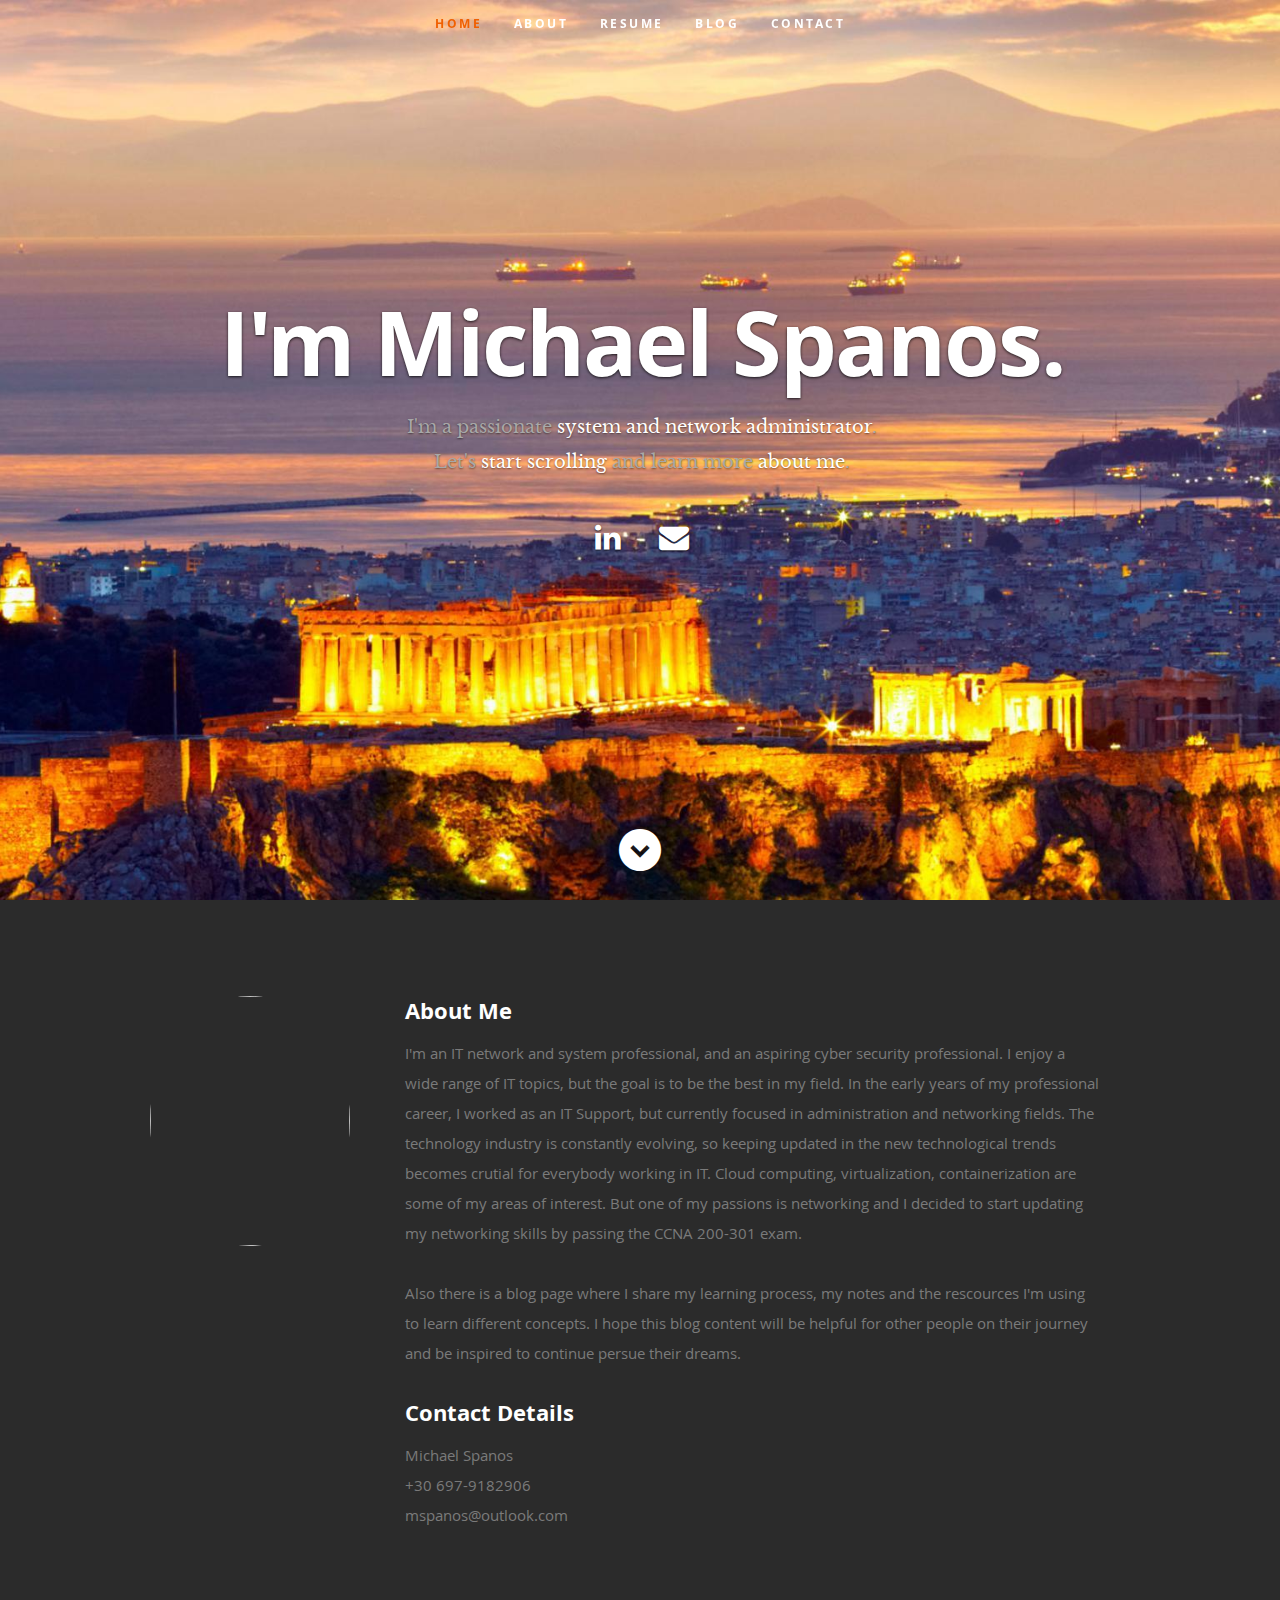
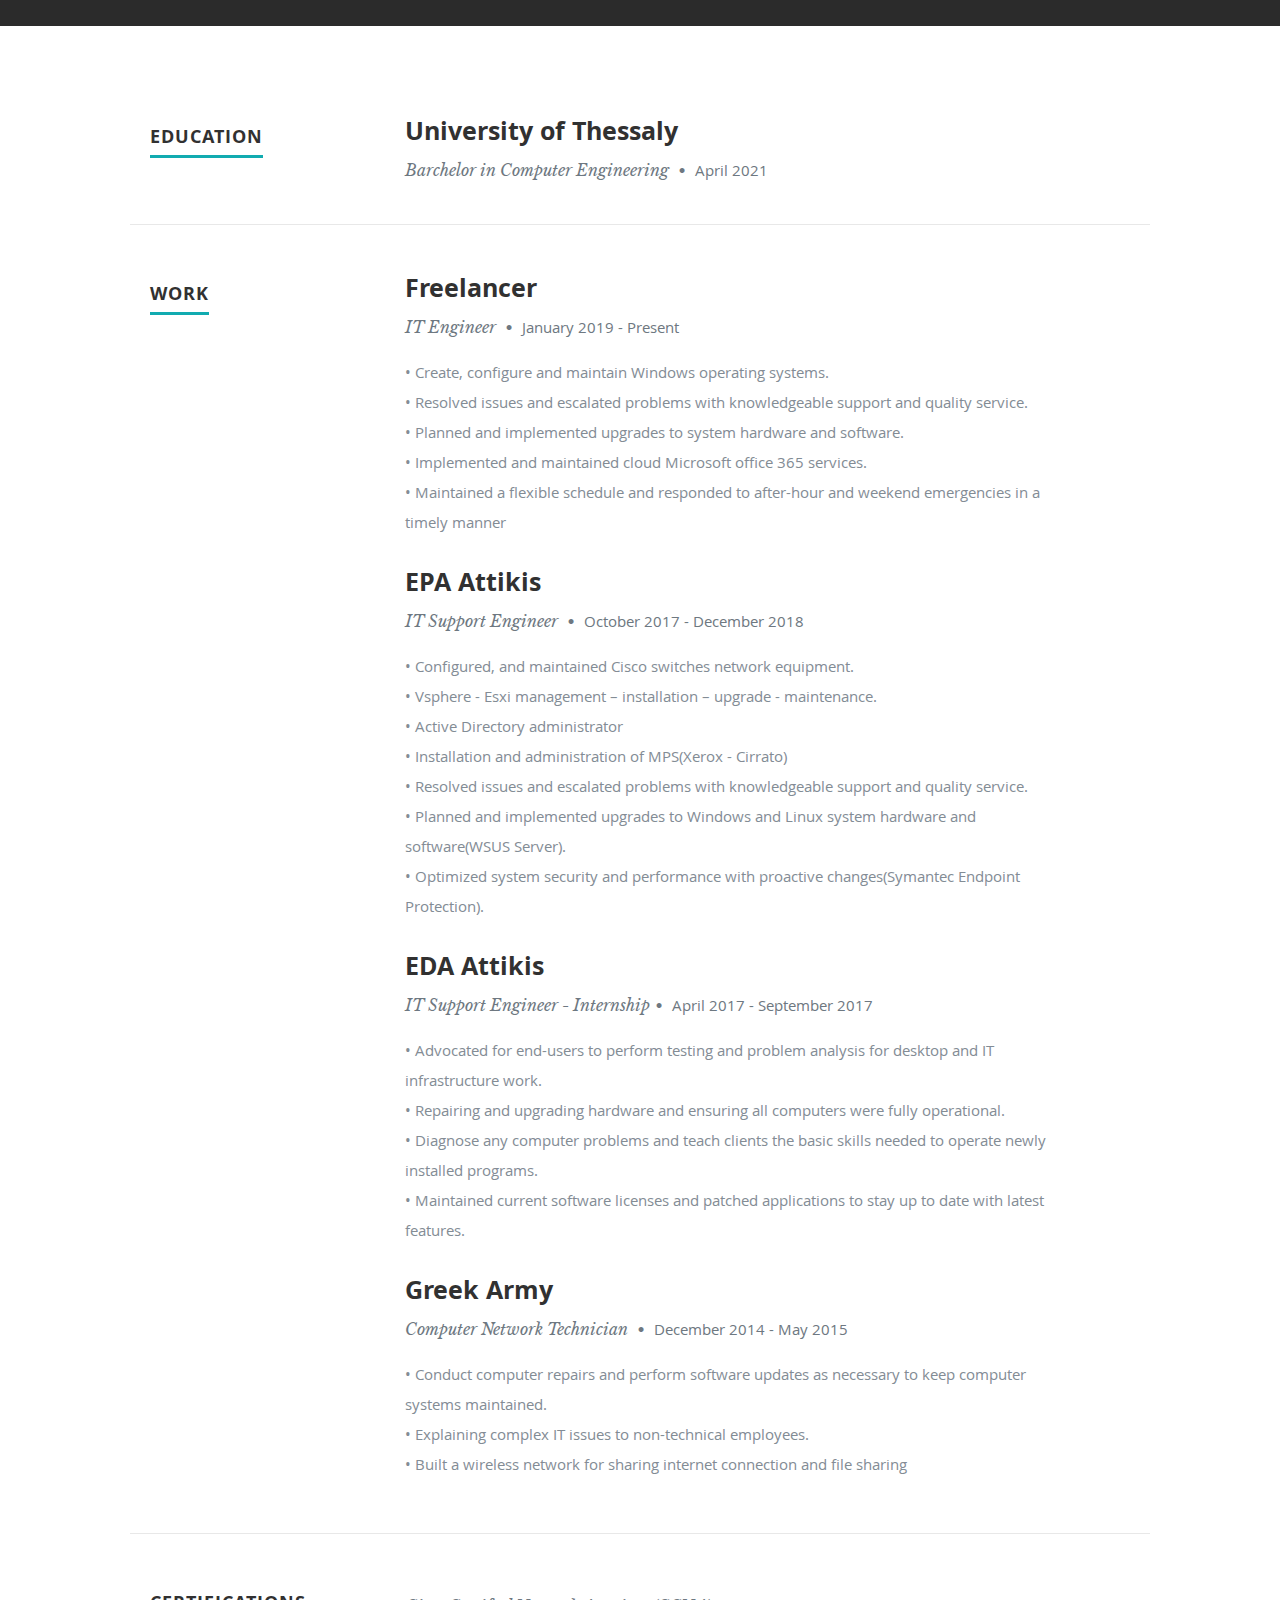
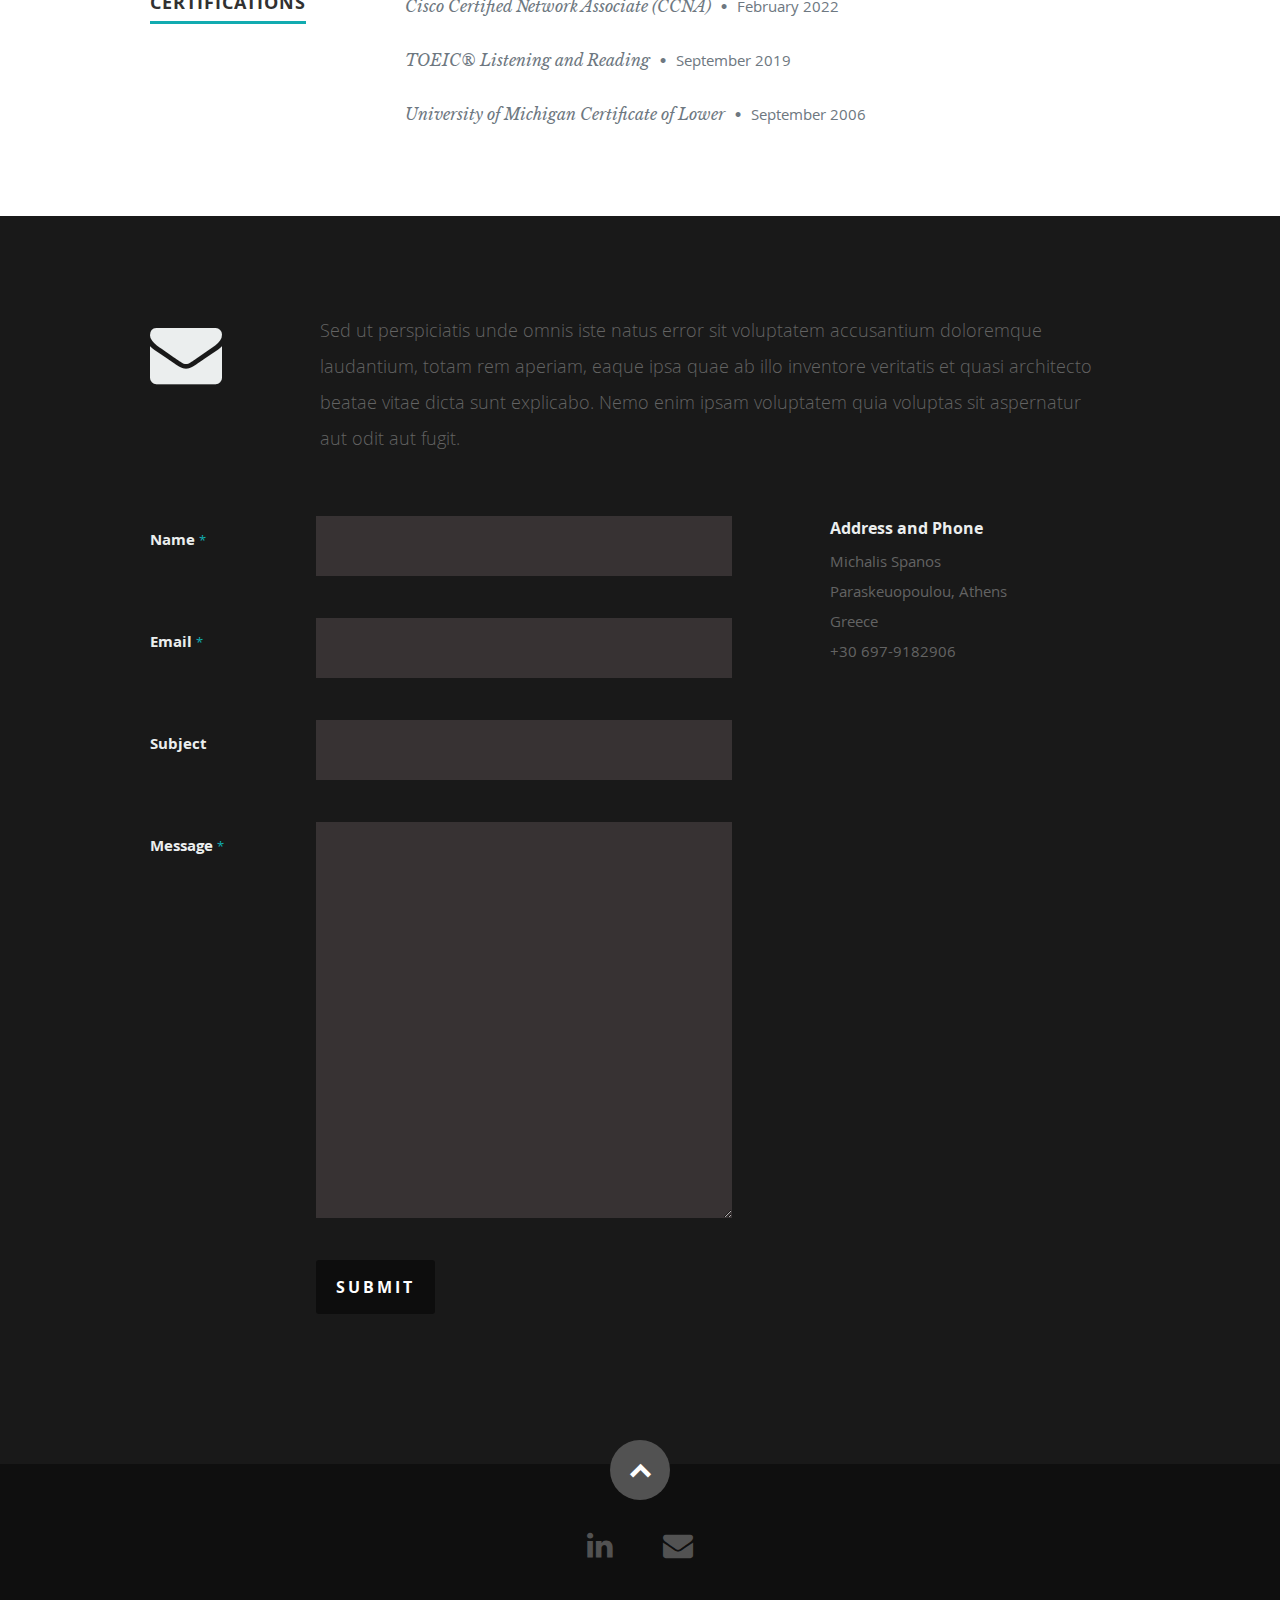
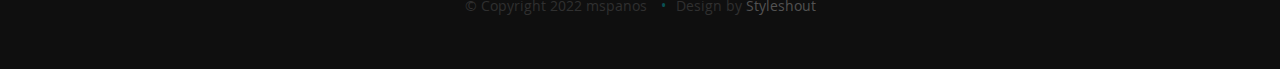
==== index.html @ b5e04744 "init files upload" ====
<!DOCTYPE html>
<!--[if lt IE 8 ]><html class="no-js ie ie7" lang="en"> <![endif]-->
<!--[if IE 8 ]><html class="no-js ie ie8" lang="en"> <![endif]-->
<!--[if (gte IE 8)|!(IE)]><!--><html class="no-js" lang="en"> <!--<![endif]-->
<head>

   <!--- Basic Page Needs
   ================================================== -->
   <meta charset="utf-8">
	<title>Michael Spanos - Home</title>
	<meta name="description" content="">
	<meta name="author" content="">

   <!-- Mobile Specific Metas
   ================================================== -->
	<meta name="viewport" content="width=device-width, initial-scale=1, maximum-scale=1">

	<!-- CSS
    ================================================== -->
   <link rel="stylesheet" href="css/default.css">
	<link rel="stylesheet" href="css/layout.css">
   <link rel="stylesheet" href="css/media-queries.css">
   <link rel="stylesheet" href="css/magnific-popup.css">

   <!-- Script
   ================================================== -->
	<script src="js/modernizr.js"></script>

   <!-- Favicons
	================================================== -->
	<link rel="shortcut icon" href="favicon.png" >

</head>

<body>

   <!-- Header
   ================================================== -->
   <header id="home">

      <nav id="nav-wrap">

         <a class="mobile-btn" href="#nav-wrap" title="Show navigation">Show navigation</a>
	      <a class="mobile-btn" href="#" title="Hide navigation">Hide navigation</a>

         <ul id="nav" class="nav">
            <li class="current"><a class="smoothscroll" href="#home">Home</a></li>
            <li><a class="smoothscroll" href="#about">About</a></li>
	         <li><a class="smoothscroll" href="#resume">Resume</a></li>
            <li><a  href="blog.html">Blog</a></li>
            <li><a href="#contact">Contact</a></li>
         </ul> <!-- end #nav -->

      </nav> <!-- end #nav-wrap -->

      <div class="row banner">
         <div class="banner-text">
            <h1 class="responsive-headline">I'm Michael Spanos.</h1>
            <h3>I'm a passionate <span>system and</span> <span>network</span> <span> administrator</span>.</h3> <h3>Let's <a class="smoothscroll" href="#about">start scrolling</a>
            and learn more <a class="smoothscroll" href="#about">about me</a>.</h3>
            <hr />
            <ul class="social">
               <li><a href="https://www.linkedin.com/in/michalis-spanos/"><i class="fa fa-linkedin"></i></a></li>
               <li><a href="mailto:mspanos@outlook.com"><i class="fa fa-envelope"></i></a></li>
            </ul>
         </div>
      </div>

      <p class="scrolldown">
         <a class="smoothscroll" href="#about"><i class="icon-down-circle"></i></a>
      </p>

   </header> <!-- Header End -->


   <!-- About Section
   ================================================== -->
   <section id="about">

      <div class="row">

         <div class="three columns">

            <img class="profile-pic"  src="images/Linkedin.jpg" alt="" />

         </div>

         <div class="nine columns main-col">

            <h2>About Me</h2>

            <p>I'm an IT network and system professional, and an aspiring cyber security professional. I enjoy a wide range of IT topics, 
               but the goal is to be the best in my field. In the early years of my professional career, I worked as an IT Support, but currently
               focused in administration and networking fields.  The technology industry is constantly evolving, so keeping updated in the new technological
               trends becomes crutial for everybody working in IT. Cloud computing, virtualization, containerization are some of 
               my areas of interest. But one of my passions is networking and I decided to start updating my networking skills by passing the CCNA 200-301 exam.
            </p>
            <p>Also there is a blog page where I share my learning process, my notes and the rescources I'm using to learn different concepts.
               I hope this blog content will be helpful for other people on their journey and be inspired to continue persue their dreams.
            </p>

            <div class="row">

               <div class="columns contact-details">

                  <h2>Contact Details</h2>
                  <p class="address">
						   <span>Michael Spanos</span><br>
						   <span>+30 697-9182906</span><br>
                     <span>mspanos@outlook.com</span>
					   </p>

               </div>


            </div> <!-- end row -->

         </div> <!-- end .main-col -->

      </div>

   </section> <!-- About Section End-->


   <!-- Resume Section
   ================================================== -->
   <section id="resume">

      <!-- Education
      ----------------------------------------------- -->
      <div class="row education">

         <div class="three columns header-col">
            <h1><span>Education</span></h1>
         </div>

         <div class="nine columns main-col">

            <div class="row item">

               <div class="twelve columns">

                  <h3>University of Thessaly</h3>
                  <p class="info">Barchelor in Computer Engineering <span>&bull;</span> <em class="date">April 2021</em></p>


               </div>

            </div> <!-- item end -->

            

               </div>

            </div> <!-- item end -->

         </div> <!-- main-col end -->

      </div> <!-- End Education -->


      <!-- Work
      ----------------------------------------------- -->
      <div class="row work">

         <div class="three columns header-col">
            <h1><span>Work</span></h1>
         </div>

         <div class="nine columns main-col">

            <div class="row item">

               <div class="twelve columns">

                  <h3>Freelancer</h3>
                  <p class="info">IT Engineer <span>&bull;</span> <em class="date">January 2019 - Present</em></p>

                  <p style="margin:0;">• Create, configure and maintain Windows operating
                     systems.</p>
                  <p style="margin:0;">  • Resolved issues and escalated problems with
                     knowledgeable support and quality service.</p>
                  <p style="margin:0;"> • Planned and implemented upgrades to system
                     hardware and software.</p>
                  <p style="margin:0;"> • Implemented and maintained cloud Microsoft
                     office 365 services.</p>
                  <p> • Maintained a flexible schedule and responded to
                     after-hour and weekend emergencies in a timely
                     manner
                  </p>

               </div>

            </div> <!-- item end -->

            <div class="row item">

               <div class="twelve columns">

                  <h3>EPA Attikis</h3>
                  <p class="info">IT Support Engineer <span>&bull;</span> <em class="date">October 2017 - December 2018</em></p>

                  <p style="margin:0;"> • Configured, and maintained Cisco switches network
                     equipment.</p>
                  <p style="margin:0;"> • Vsphere - Esxi management – installation – upgrade - maintenance.</p>
                  <p style="margin:0;">• Active Directory administrator </p>
                  <p style="margin:0;">• Installation and administration of MPS(Xerox - Cirrato) </p>
                  <p style="margin:0;">• Resolved issues and escalated problems with
                     knowledgeable support and quality service.</p>
                  <p style="margin:0;">• Planned and implemented upgrades to Windows and Linux system
                     hardware and software(WSUS Server).</p>
                  <p>• Optimized system security and performance with
                     proactive changes(Symantec Endpoint Protection).
                  </p>

               </div>

            </div> <!-- item end -->

            <div class="row item">

               <div class="twelve columns">

                  <h3>EDA Attikis</h3>
                  <p class="info">IT Support Engineer - Internship<span>&bull;</span> <em class="date">April 2017 - September 2017</em></p>

                  <p style="margin:0;"> • Advocated for end-users to perform testing and problem analysis
                     for desktop and IT infrastructure work.</p>
                  <p style="margin:0;"> • Repairing and upgrading hardware and ensuring all computers
                     were fully operational.</p>
                  <p style="margin:0;">• Diagnose any computer problems and teach clients the basic
                     skills needed to operate newly installed programs. </p>
                  <p>• Maintained current software licenses and patched applications
                     to stay up to date with latest features. </p>

               </div>

            </div> <!-- item end -->

            <div class="row item">

               <div class="twelve columns">

                  <h3>Greek Army</h3>
                  <p class="info">Computer Network Technician <span>&bull;</span> <em class="date">December 2014 - May 2015</em></p>

                  <p style="margin:0;"> • Conduct computer repairs and perform software updates as
                     necessary to keep computer systems maintained.</p>
                  <p style="margin:0;"> • Explaining complex IT issues to non-technical employees.</p>
                  <p>• Built a wireless network for sharing internet connection and file
                     sharing </p>

               </div>

            </div> <!-- item end -->

         </div> <!-- main-col end -->

      </div> <!-- End Work -->


      <!-- Certifications
      ----------------------------------------------- -->
      <div class="row skill">

            <div class="three columns header-col">
               <h1><span>Certifications</span></h1>
            </div>
   
            <div class="nine columns main-col">
               
               <div class="row item">
   
                  <div class="twelve columns">
   
                     <h3></h3>
                     <p class="info">Cisco Certified Network Associate (CCNA) <span>&bull;</span> <em class="date">February 2022</em></p>
   
                  </div>
   
               </div> <!-- item end --> 
   
               <div class="row item">
   
                  <div class="twelve columns">
   
                     <h3></h3>
                     <p class="info">TOEIC® Listening and Reading <span>&bull;</span> <em class="date">September 2019</em></p>
   
                  </div>
   
               </div> <!-- item end -->

               <div class="row item">
   
                  <div class="twelve columns">
   
                     <h3></h3>
                     <p class="info">University of Michigan Certificate of Lower <span>&bull;</span> <em class="date">September 2006</em></p>
   
                  </div>
   
               </div> <!-- item end -->
   
            </div> <!-- main-col end -->
   

      </div> <!-- End skills -->

   </section> <!-- Resume Section End-->


 

   <!-- Contact Section
   ================================================== -->
   <section id="contact">

         <div class="row section-head">

            <div class="two columns header-col">

               <h1><span>Get In Touch.</span></h1>

            </div>

            <div class="ten columns">

                  <p class="lead">Sed ut perspiciatis unde omnis iste natus error sit voluptatem accusantium doloremque laudantium, totam rem aperiam,
                  eaque ipsa quae ab illo inventore veritatis et quasi architecto beatae vitae dicta sunt explicabo. Nemo enim ipsam
                  voluptatem quia voluptas sit aspernatur aut odit aut fugit.
                  </p>

            </div>

         </div>

         <div class="row">

            <div class="eight columns">

               <!-- form -->
               <form action="" method="post" id="contactForm" name="contactForm">
					<fieldset>

                  <div>
						   <label for="contactName">Name <span class="required">*</span></label>
						   <input type="text" value="" size="35" id="contactName" name="contactName">
                  </div>

                  <div>
						   <label for="contactEmail">Email <span class="required">*</span></label>
						   <input type="text" value="" size="35" id="contactEmail" name="contactEmail">
                  </div>

                  <div>
						   <label for="contactSubject">Subject</label>
						   <input type="text" value="" size="35" id="contactSubject" name="contactSubject">
                  </div>

                  <div>
                     <label for="contactMessage">Message <span class="required">*</span></label>
                     <textarea cols="50" rows="15" id="contactMessage" name="contactMessage"></textarea>
                  </div>

                  <div>
                     <button class="submit">Submit</button>
                     <span id="image-loader">
                        <img alt="" src="images/loader.gif">
                     </span>
                  </div>

					</fieldset>
				   </form> <!-- Form End -->

               <!-- contact-warning -->
               <div id="message-warning"> Error boy</div>
               <!-- contact-success -->
				   <div id="message-success">
                  <i class="fa fa-check"></i>Your message was sent, thank you!<br>
				   </div>

            </div>


            <aside class="four columns footer-widgets">

               <div class="widget widget_contact">

					   <h4>Address and Phone</h4>
					   <p class="address">
						   Michalis Spanos<br>
						   Paraskeuopoulou, Athens <br>
						   Greece<br>
						   <span>+30 697-9182906</span>
					   </p>

				   </div>


            </aside>

      </div>

   </section> <!-- Contact Section End-->


   <!-- footer
   ================================================== -->
   <footer>

      <div class="row">

         <div class="twelve columns">

            <ul class="social-links">
               <li><a href="https://www.linkedin.com/in/michalis-spanos/"><i class="fa fa-linkedin"></i></a></li>
               <li><a href="mailto:mspanos@outlook.com"><i class="fa fa-envelope"></i></a></li>
            </ul>

            <ul class="copyright">
               <li>&copy; Copyright 2022 mspanos</li>
               <li>Design by <a href="http://www.styleshout.com/" title="Styleshout" target="_blank">Styleshout</a></li>   
            </ul>

         </div>

         <div id="go-top"><a class="smoothscroll" title="Back to Top" href="#home"><i class="icon-up-open"></i></a></div>

      </div>

   </footer> <!-- Footer End-->

   <!-- Java Script
   ================================================== -->
   <script src="http://ajax.googleapis.com/ajax/libs/jquery/1.10.2/jquery.min.js"></script>
   <script>window.jQuery || document.write('<script src="js/jquery-1.10.2.min.js"><\/script>')</script>
   <script type="text/javascript" src="js/jquery-migrate-1.2.1.min.js"></script>

   <script src="js/jquery.flexslider.js"></script>
   <script src="js/waypoints.js"></script>
   <script src="js/jquery.fittext.js"></script>
   <script src="js/magnific-popup.js"></script>
   <script src="js/init.js"></script>

</body>

</html>
---- css/default.css ----
/*
=====================================================================
*   Ceevee v1.0 Default Stylesheet
*   url: styleshout.com
*   03-17-2014
=====================================================================

TOC:
a. Webfonts and Icon fonts
b. Reset
c. Default Styles
   1. Basic
   2. Typography
   3. Links
   4. Images
   5. Buttons
   6. Forms
d. Grid
e. Others
   1. Clearing
   2. Misc

=====================================================================  */

/* ------------------------------------------------------------------ */
/* a. Webfonts and Icon fonts
 ------------------------------------------------------------------ */

@import url("fonts.css");
@import url("fontello/css/fontello.css");
@import url("font-awesome/css/font-awesome.min.css");

/* ------------------------------------------------------------------
/* b. Reset
      Adapted from:
      Normalize.css - https://github.com/necolas/normalize.css/
      HTML5 Doctor Reset - html5doctor.com/html-5-reset-stylesheet/
/* ------------------------------------------------------------------ */

html, body, div, span, object, iframe,
h1, h2, h3, h4, h5, h6, p, blockquote, pre,
abbr, address, cite, code,
del, dfn, em, img, ins, kbd, q, samp,
small, strong, sub, sup, var,
b, i,
dl, dt, dd, ol, ul, li,
fieldset, form, label, legend,
table, caption, tbody, tfoot, thead, tr, th, td,
article, aside, canvas, details, figcaption, figure,
footer, header, hgroup, menu, nav, section, summary,
time, mark, audio, video {
   margin: 0;
   padding: 0;
   border: 0;
   outline: 0;
   font-size: 100%;
   vertical-align: baseline;
   background: transparent;
}

article,aside,details,figcaption,figure,
footer,header,hgroup,menu,nav,section {
   display: block;
}

audio,
canvas,
video {
   display: inline-block;
}

audio:not([controls]) {
   display: none;
   height: 0;
}

[hidden] { display: none; }

code, kbd, pre, samp {
   font-family: monospace, serif;
   font-size: 1em;
}

pre {
   white-space: pre;
   white-space: pre-wrap;
   word-wrap: break-word;
}

blockquote, q { quotes: &#8220 &#8220; }

blockquote:before, blockquote:after,
q:before, q:after {
   content: '';
   content: none;
}

ins {
   background-color: #ff9;
   color: #000;
   text-decoration: none;
}

mark {
   background-color: #A7F4F6;
   color: #555;
}

del { text-decoration: line-through; }

abbr[title], dfn[title] {
   border-bottom: 1px dotted;
   cursor: help;
}

table {
   border-collapse: collapse;
   border-spacing: 0;
}


/* ------------------------------------------------------------------ */
/* c. Default and Basic Styles
      Adapted from:
      Skeleton CSS Framework - http://www.getskeleton.com/
      Typeplate Typographic Starter Kit - http://typeplate.com/
/* ------------------------------------------------------------------ */

/*  1. Basic  ------------------------------------------------------- */

*,
*:before,
*:after {
   -moz-box-sizing: border-box;
   -webkit-box-sizing: border-box;
   box-sizing: border-box;
}

html {
   font-size: 62.5%;
   -webkit-font-smoothing: antialiased;
}

body {
   background: #fff;
   font-family: 'opensans-regular', sans-serif;
   font-weight: normal;
   font-size: 15px;
   line-height: 30px;
	color: #838C95;

   -webkit-font-smoothing: antialiased; /* Fix for webkit rendering */
	-webkit-text-size-adjust: 100%;
}

/*  2. Typography
       Vertical rhythm with leading derived from 6
--------------------------------------------------------------------- */

h1, h2, h3, h4, h5, h6 {
   color: #313131;
	font-family: 'opensans-bold', sans-serif;
   font-weight: normal;
}
h1 a, h2 a, h3 a, h4 a, h5 a, h6 a { font-weight: inherit; }
h1 { font-size: 38px; line-height: 42px; margin-bottom: 12px; letter-spacing: -1px; }
h2 { font-size: 28px; line-height: 36px; margin-bottom: 6px; }
h3 { font-size: 22px; line-height: 30px; margin-bottom: 12px; }
h4 { font-size: 20px; line-height: 30px; margin-bottom: 6px; }
h5 { font-size: 18px; line-height: 30px; }
h6 { font-size: 14px; line-height: 30px; }
.subheader { }

p { margin: 0 0 30px 0; }
p img { margin: 0; }
p.lead {
   font: 19px/36px 'opensans-light', sans-serif;
   margin-bottom: 18px;
}

/* for 'em' and 'strong' tags, font-size and line-height should be same with
the body tag due to rendering problems in some browsers */
em { font: 15px/30px 'opensans-italic', sans-serif; }
strong, b { font: 15px/30px 'opensans-bold', sans-serif; }
small { font-size: 11px; line-height: inherit; }

/*	Blockquotes */
blockquote {
   margin: 30px 0px;
   padding-left: 40px;
   position: relative;
}
blockquote:before {
   content: "\201C";
   opacity: 0.45;
   font-size: 80px;
   line-height: 0px;
   margin: 0;
   font-family: arial, sans-serif;

   position: absolute;
   top:  30px;
	left: 0;
}
blockquote p {
   font-family: 'librebaskerville-italic', serif;
   padding: 0;
   font-size: 18px;
   line-height: 36px;
}
blockquote cite {
   display: block;
   font-size: 12px;
   font-style: normal;
   line-height: 18px;
}
blockquote cite:before { content: "\2014 \0020"; }
blockquote cite a,
blockquote cite a:visited { color: #8B9798; border: none }

/* ---------------------------------------------------------------------
/*  Pull Quotes Markup
/*
    <aside class="pull-quote">
		<blockquote>
			<p></p>
		</blockquote>
	 </aside>
/*
/* --------------------------------------------------------------------- */
.pull-quote {
   position: relative;
	padding: 18px 30px 18px 0px;
}
.pull-quote:before,
.pull-quote:after {
	height: 1em;
	opacity: 0.45;
	position: absolute;
	font-size: 80px;
   font-family: Arial, Sans-Serif;
}
.pull-quote:before {
	content: "\201C";
	top:  33px;
	left: 0;
}
.pull-quote:after {
	content: '\201D';
	bottom: -33px;
	right: 0;
}
.pull-quote blockquote {
   margin: 0;
}
.pull-quote blockquote:before {
   content: none;
}

/* Abbreviations */
abbr {
   font-family: 'opensans-bold', sans-serif;
	font-variant: small-caps;
	text-transform: lowercase;
   letter-spacing: .5px;
	color: gray;
}
abbr:hover { cursor: help; }

/* drop cap */
.drop-cap:first-letter {
	float: left;
	margin: 0;
	padding: 14px 6px 0 0;
	font-size: 84px;
	font-family: /* Copperplate */ 'opensans-bold', sans-serif;
   line-height: 60px;
	text-indent: 0;
	background: transparent;
	color: inherit;
}

hr { border: solid #E3E3E3; border-width: 1px 0 0; clear: both; margin: 11px 0 30px; height: 0; }


/*  3. Links  ------------------------------------------------------- */

a, a:visited {
   text-decoration: none;
   outline: 0;
   color: #11ABB0;

   -webkit-transition: color .3s ease-in-out;
   -moz-transition: color .3s ease-in-out;
   -o-transition: color .3s ease-in-out;
   transition: color .3s ease-in-out;
}
a:hover, a:focus { color: #313131; }
p a, p a:visited { line-height: inherit; }


/*  4. List  --------------------------------------------------------- */

ul, ol { margin-bottom: 24px; margin-top: 12px; }
ul { list-style: none outside; }
ol { list-style: decimal; }
ol, ul.square, ul.circle, ul.disc { margin-left: 30px; }
ul.square { list-style: square outside; }
ul.circle { list-style: circle outside; }
ul.disc { list-style: disc outside; }
ul ul, ul ol,
ol ol, ol ul { margin: 6px 0 6px 30px; }
ul ul li, ul ol li,
ol ol li, ol ul li { margin-bottom: 6px; }
li { line-height: 18px; margin-bottom: 12px; }
ul.large li { }
li p { }

/* ---------------------------------------------------------------------
/*  Stats Tab Markup

    <ul class="stats-tabs">
		<li><a href="#">[value]<b>[name]</b></a></li>
	 </ul>

    Extend this object into your markup.
/*
/* --------------------------------------------------------------------- */
.stats-tabs {
   padding: 0;
   margin: 24px 0;
}
.stats-tabs li {
	display: inline-block;
	margin: 0 10px 18px 0;
	padding: 0 10px 0 0;
	border-right: 1px solid #ccc;
}
.stats-tabs li:last-child {
	margin: 0;
	padding: 0;
	border: none;
}
.stats-tabs li a {
	display: inline-block;
	font-size: 22px;
	font-family: 'opensans-bold', sans-serif;
   border: none;
   color: #313131;
}
.stats-tabs li a:hover {
   color:#11ABB0;
}
.stats-tabs li a b {
	display: block;
	margin: 6px 0 0 0;
	font-size: 13px;
	font-family: 'opensans-regular', sans-serif;
   color: #8B9798;
}

/* definition list */
dl { margin: 12px 0; }
dt { margin: 0; color:#11ABB0; }
dd { margin: 0 0 0 20px; }

/* Lining Definition Style Markup */
.lining dt,
.lining dd {
	display: inline;
	margin: 0;
}
.lining dt + dt:before,
.lining dd + dt:before {
	content: "\A";
	white-space: pre;
}
.lining dd + dd:before {
	content: ", ";
}
.lining dd:before {
	content: ": ";
	margin-left: -0.2em;
}

/* Dictionary Definition Style Markup */
.dictionary-style dt {
	display: inline;
	counter-reset: definitions;
}
.dictionary-style dt + dt:before {
	content: ", ";
	margin-left: -0.2em;
}
.dictionary-style dd {
	display: block;
	counter-increment: definitions;
}
.dictionary-style dd:before {
	content: counter(definitions, decimal) ". ";
}

/* Pagination */
.pagination {
   margin: 36px auto;
   text-align: center;
}
.pagination ul li {
   display: inline-block;
   margin: 0;
   padding: 0;
}
.pagination .page-numbers {
   font: 15px/18px 'opensans-bold', sans-serif;
   display: inline-block;
   padding: 6px 10px;
   margin-right: 3px;
   margin-bottom: 6px;
	color: #6E757C;
	background-color: #E6E8EB;

	-webkit-transition: all 200ms ease-in-out;
	-moz-transition: all 200ms ease-in-out;
	-o-transition: all 200ms ease-in-out;
	-ms-transition: all 200ms ease-in-out;
	transition: all 200ms ease-in-out;

   -moz-border-radius: 3px;
   -webkit-border-radius: 3px;
   -khtml-border-radius: 3px;
	border-radius: 3px;
}
.pagination .page-numbers:hover {
   background: #838A91;
   color: #fff;
}
.pagination .current,
.pagination .current:hover {
   background-color: #11ABB0;
   color: #fff;
}
.pagination .inactive,
.pagination .inactive:hover {
   background-color: #E6E8EB;
	color: #A9ADB2;
}
.pagination .prev, .pagination .next {}

/*  5. Images  --------------------------------------------------------- */

img {
   max-width: 100%;
   height: auto;
}
img.pull-right { margin: 12px 0px 0px 18px; }
img.pull-left { margin: 12px 18px 0px 0px; }

/*  6. Buttons  --------------------------------------------------------- */

.button,
.button:visited,
button,
input[type="submit"],
input[type="reset"],
input[type="button"] {
   font: 16px/30px 'opensans-bold', sans-serif;
   background: #11ABB0;
   display: inline-block;
	text-decoration: none;
   letter-spacing: 0;
   color: #fff;
	padding: 12px 20px;
	margin-bottom: 18px;
   border: none;
   cursor: pointer;
   height: auto;

   -webkit-transition: all .2s ease-in-out;
	-moz-transition: all .2s ease-in-out;
	-o-transition: all .2s ease-in-out;
	-ms-transition: all .2s ease-in-out;
	transition: all .2s ease-in-out;

   -moz-border-radius: 3px;
   -webkit-border-radius: 3px;
   -khtml-border-radius: 3px;
   border-radius: 3px;
}

.button:hover,
button:hover,
input[type="submit"]:hover,
input[type="reset"]:hover,
input[type="button"]:hover {
   background: #3d4145;
   color: #fff;
}

.button:active,
button:active,
input[type="submit"]:active,
input[type="reset"]:active,
input[type="button"]:active {
   background: #3d4145;
   color: #fff;
}

.button.full-width,
button.full-width,
input[type="submit"].full-width,
input[type="reset"].full-width,
input[type="button"].full-width {
	width: 100%;
	padding-left: 0 !important;
	padding-right: 0 !important;
	text-align: center;
}

/* Fix for odd Mozilla border & padding issues */
button::-moz-focus-inner,
input::-moz-focus-inner {
    border: 0;
    padding: 0;
}


/*  7. Forms  --------------------------------------------------------- */

form { margin-bottom: 24px; }
fieldset { margin-bottom: 24px; }

input[type="text"],
input[type="password"],
input[type="email"],
textarea,
select {
   display: block;
   padding: 18px 15px;
   margin: 0 0 24px 0;
   border: 0;
   outline: none;
   vertical-align: middle;
   min-width: 225px;
	max-width: 100%;
   font-size: 15px;
   line-height: 24px;
	color: #647373;
	background: #D3D9D9;

}

/* select { padding: 0;
   width: 220px;
   } */

input[type="text"]:focus,
input[type="password"]:focus,
input[type="email"]:focus,
textarea:focus {
   color: #B3B7BC;
	background-color: #3d4145;
}

textarea { min-height: 220px; }

label,
legend {
   font: 16px/24px 'opensans-bold', sans-serif;
	margin: 12px 0;
   color: #3d4145;
   display: block;
}
label span,
legend span {
	color: #8B9798;
   font: 14px/24px 'opensans-regular', sans-serif;
}

input[type="checkbox"],
input[type="radio"] {
    font-size: 15px;
    color: #737373;
}

input[type="checkbox"] { display: inline; }

/* ------------------------------------------------------------------ */
/* d. Grid
---------------------------------------------------------------------
   gutter = 40px.
/* ------------------------------------------------------------------ */

/* default
--------------------------------------------------------------- */
.row {
   width: 96%;
   max-width: 1020px;
   margin: 0 auto;
}
/* fixed width for IE8 */
.ie .row { width: 1000px ; }

.narrow .row { max-width: 980px; }

.row .row { width: auto; max-width: none; margin: 0 -20px; }

/* row clearing */
.row:before,
.row:after {
    content: " ";
    display: table;
}
.row:after {
    clear: both;
}

.column, .columns {
   position: relative;
   padding: 0 20px;
   min-height: 1px;
   float: left;
}
.column.centered, .columns.centered  {
    float: none;
    margin: 0 auto;
}

/* removed gutters */
.row.collapsed > .column,
.row.collapsed > .columns,
.column.collapsed, .columns.collapsed  { padding: 0; }

[class*="column"] + [class*="column"]:last-child { float: right; }
[class*="column"] + [class*="column"].end { float: right; }

/* column widths */
.row .one         { width: 8.33333%; }
.row .two         { width: 16.66667%; }
.row .three       { width: 25%; }
.row .four        { width: 33.33333%; }
.row .five        { width: 41.66667%; }
.row .six         { width: 50%; }
.row .seven       { width: 58.33333%; }
.row .eight       { width: 66.66667%; }
.row .nine        { width: 75%; }
.row .ten         { width: 83.33333%; }
.row .eleven      { width: 91.66667%; }
.row .twelve      { width: 100%; }

/* Offsets */
.row .offset-1    { margin-left: 8.33333%; }
.row .offset-2    { margin-left: 16.66667%; }
.row .offset-3    { margin-left: 25%; }
.row .offset-4    { margin-left: 33.33333%; }
.row .offset-5    { margin-left: 41.66667%; }
.row .offset-6    { margin-left: 50%; }
.row .offset-7    { margin-left: 58.33333%; }
.row .offset-8    { margin-left: 66.66667%; }
.row .offset-9    { margin-left: 75%; }
.row .offset-10   { margin-left: 83.33333%; }
.row .offset-11   { margin-left: 91.66667%; }

/* Push/Pull */
.row .push-1      { left: 8.33333%; }
.row .pull-1      { right: 8.33333%; }
.row .push-2      { left: 16.66667%; 	}
.row .pull-2      { right: 16.66667%; }
.row .push-3      { left: 25%; }
.row .pull-3      { right: 25%;	}
.row .push-4      { left: 33.33333%; }
.row .pull-4      { right: 33.33333%; }
.row .push-5      { left: 41.66667%; }
.row .pull-5      { right: 41.66667%; }
.row .push-6      { left: 50%; }
.row .pull-6      { right: 50%; }
.row .push-7      { left: 58.33333%; }
.row .pull-7      { right: 58.33333%; }
.row .push-8      { left: 66.66667%; 	}
.row .pull-8      { right: 66.66667%; }
.row .push-9      { left: 75%; }
.row .pull-9      { right: 75%; }
.row .push-10     { left: 83.33333%; }
.row .pull-10     { right: 83.33333%; }
.row .push-11     { left: 91.66667%; }
.row .pull-11     { right: 91.66667%; }

/* block grids
--------------------------------------------------------------------- */
.bgrid-sixths [class*="column"]   { width: 16.66667%; }
.bgrid-quarters [class*="column"] { width: 25%; }
.bgrid-thirds [class*="column"]   { width: 33.33333%; }
.bgrid-halves [class*="column"]   { width: 50%; }

[class*="bgrid"] [class*="column"] + [class*="column"]:last-child { float: left; }

/* Left clearing for block grid columns - columns that changes width in
different screen sizes. Allows columns with different heights to align
properly.
--------------------------------------------------------------------- */
.first { clear: left; }   /* first column in default screen */
.s-first { clear: none; } /* first column in smaller screens */

/* smaller screens
--------------------------------------------------------------- */
@media only screen and (max-width: 900px) {

   /* block grids on small screens */
   .s-bgrid-sixths [class*="column"]   { width: 16.66667%; }
   .s-bgrid-quarters [class*="column"] { width: 25%; }
   .s-bgrid-thirds [class*="column"]   { width: 33.33333%; }
   .s-bgrid-halves [class*="column"]   { width: 50%; }

   /* block grids left clearing */
   .first { clear: none; }
   .s-first { clear: left; }

}

/* mobile wide/smaller tablets
--------------------------------------------------------------- */
@media only screen and (max-width: 767px) {

   .row {
	   width: 460px;
	   margin: 0 auto;
      padding: 0;
	}
   .column, .columns {
	   width: auto !important;
	   float: none;
	   margin-left: 0;
	   margin-right: 0;
      padding: 0 30px;
   }
   .row .row { width: auto; max-width: none; margin: 0 -30px; }

   [class*="column"] + [class*="column"]:last-child { float: none; }
   [class*="bgrid"] [class*="column"] + [class*="column"]:last-child { float: none; }

   /* Offsets */
   .row .offset-1    { margin-left: 0%; }
   .row .offset-2    { margin-left: 0%; }
   .row .offset-3    { margin-left: 0%; }
   .row .offset-4    { margin-left: 0%; }
   .row .offset-5    { margin-left: 0%; }
   .row .offset-6    { margin-left: 0%; }
   .row .offset-7    { margin-left: 0%; }
   .row .offset-8    { margin-left: 0%; }
   .row .offset-9    { margin-left: 0%; }
   .row .offset-10   { margin-left: 0%; }
   .row .offset-11   { margin-left: 0%; }
}

/* mobile narrow
--------------------------------------------------------------- */
@media only screen and (max-width: 460px) {

   .row { width: auto; }

}

/* larger screens
--------------------------------------------------------------- */
@media screen and (min-width: 1200px) {

   .wide .row { max-width: 1180px; }

}

/* ------------------------------------------------------------------ */
/* e. Others
/* ------------------------------------------------------------------ */

/*  1. Clearing
    (http://nicolasgallagher.com/micro-clearfix-hack/
--------------------------------------------------------------------- */

.cf:before,
.cf:after {
    content: " ";
    display: table;
}
.cf:after {
    clear: both;
}

/*  2. Misc -------------------------------------------------------- */

.remove-bottom { margin-bottom: 0 !important; }
.half-bottom { margin-bottom: 12px !important; }
.add-bottom { margin-bottom: 24px !important; }
.no-border { border: none; }

.text-center  { text-align: center !important; }
.text-left    { text-align: left !important; }
.text-right   { text-align: right !important; }
.pull-left    { float: left !important; }
.pull-right   { float: right !important; }
.align-center {
	margin-left: auto !important;
	margin-right: auto !important;
	text-align: center !important;
}
---- css/layout.css ----
/*
=====================================================================
*   Ceevee v1.0 Layout Stylesheet
*   url: styleshout.com
*   03-18-2014
=====================================================================

   TOC:
   a. General Styles
   b. Header Styles
   c. About Section
   d. Resume Section
   e. Portfolio Section
   f. Call To Action Section
   g. Testimonials Section
   h. Contact Section
   i. Footer

===================================================================== */

/* ------------------------------------------------------------------ */
/* a. General Styles
/* ------------------------------------------------------------------ */

body { background: #0f0f0f; }

/* ------------------------------------------------------------------ */
/* b. Header Styles
/* ------------------------------------------------------------------ */

header {
   position: relative;
   height: 500px;
   min-height: 500px;
   width: 100%;
   background: #161415 url(../images/wp4164681-athens-wallpapers.jpg) no-repeat top center;
   background-size: cover !important;
	-webkit-background-size: cover !important;
   text-align: center;
   overflow: hidden;
}

/* vertically center banner section */
header:before {
   content: '';
   display: inline-block;
   vertical-align: middle;
   height: 100%;
}
header .banner {
   display: inline-block;
   vertical-align: middle;
   margin: 0 auto;
   width: 85%;
   padding-bottom: 30px;
   text-align: center;
}

header .banner-text { width: 100%; }
header .banner-text h1 {
   font: 90px/1.1em 'opensans-bold', sans-serif;
   color: #fff;
   letter-spacing: -2px;
   margin: 0 auto 18px auto;
   text-shadow: 0px 1px 3px rgba(0, 0, 0, .8);
}
header .banner-text h3 {
   font: 18px/1.9em 'librebaskerville-regular', serif;
   color: #A8A8A8;
   margin: 0 auto;
   width: 70%;
   text-shadow: 0px 1px 2px rgba(0, 0, 0, .5);
}
header .banner-text h3 span,
header .banner-text h3 a {
   color: #fff;
}
header .banner-text hr {
   width: 60%;
   margin: 18px auto 24px auto;
   border-color: #2F2D2E;
   border-color: rgba(150, 150, 150, .1);
}

/* header social links */
header .social {
   margin: 24px 0;
   padding: 0;
   font-size: 30px;
   text-shadow: 0px 1px 2px rgba(0, 0, 0, .8);
}
header .social li {
   display: inline-block;
   margin: 0 15px;
   padding: 0;
}
header .social li a { color: #fff; }
header .social li a:hover { color: #11ABB0; }

/* scrolldown link */
header .scrolldown a {
   position: absolute;
   bottom: 30px;
   left: 50%;
   margin-left: -29px;
   color: #fff;
   display: block;
   height: 42px;
   width: 42px;
   font-size: 42px;
   line-height: 42px;
   color: #fff;
   border-radius: 100%;

   -webkit-transition: all .3s ease-in-out;
   -moz-transition: all .3s ease-in-out;
   -o-transition: all .3s ease-in-out;
   transition: all .3s ease-in-out;
}
header .scrolldown a:hover { color: #11ABB0; }

/* primary navigation
--------------------------------------------------------------------- */
#nav-wrap ul, #nav-wrap li, #nav-wrap a {
	 margin: 0;
	 padding: 0;
	 border: none;
	 outline: none;
}

/* nav-wrap */
#nav-wrap {
   font: 12px 'opensans-bold', sans-serif;
   width: 100%;
   text-transform: uppercase;
   letter-spacing: 2.5px;
   margin: 0 auto;
   z-index: 100;
   position: fixed;
   left: 0;
   top: 0;
}
.opaque { background-color: #333; }

/* hide toggle button */
#nav-wrap > a.mobile-btn { display: none; }

ul#nav {
   min-height: 48px;
   width: auto;

   /* center align the menu */
   text-align: center;
}
ul#nav li {
   position: relative;
   list-style: none;
   height: 48px;
   display: inline-block;
}

/* Links */
ul#nav li a {

/* 8px padding top + 8px padding bottom + 32px line-height = 48px */

   display: inline-block;
   padding: 8px 13px;
   line-height: 32px;
	text-decoration: none;
   text-align: left;
   color: #fff;

	-webkit-transition: color .2s ease-in-out;
	-moz-transition: color .2s ease-in-out;
	-o-transition: color .2s ease-in-out;
	-ms-transition: color .2s ease-in-out;
	transition: color .2s ease-in-out;
}

ul#nav li a:active { background-color: transparent !important; }
ul#nav li.current a { color: #F06000; }


/* ------------------------------------------------------------------ */
/* c. About Section
/* ------------------------------------------------------------------ */

#about {
   background: #2B2B2B;
   padding-top: 96px;
   padding-bottom: 66px;
   overflow: hidden;
}

#about a, #about a:visited  { color: #fff; }
#about a:hover, #about a:focus { color: #11ABB0; }

#about h2 {
   font: 22px/30px 'opensans-bold', sans-serif;
   color: #fff;
   margin-bottom: 12px;
}
#about p {
   line-height: 30px;
   color: #7A7A7A;
}
#about .profile-pic {
   position: relative;
   width: 200px;
   height: 250px;
   border-radius: 100%;
}
#about .contact-details { width: 41.66667%; }
#about .download {
   width: 58.33333%;
   padding-top: 6px;
}
#about .main-col { padding-right: 5%; }
#about .download .button {
   margin-top: 6px;
   background: #444;
}
#about .download .button:hover {
   background: #fff;
   color: #2B2B2B;
}
#about .download .button i {
   margin-right: 15px;
   font-size: 20px;
}


/* ------------------------------------------------------------------ */
/* d. Resume Section
/* ------------------------------------------------------------------ */

#resume {
   background: #fff;
   padding-top: 90px;
   padding-bottom: 72px;
   overflow: hidden;
}

#resume a, #resume a:visited  { color: #11ABB0; }
#resume a:hover, #resume a:focus { color: #313131; }

#resume h1 {
   font: 18px/24px 'opensans-bold', sans-serif;
   text-transform: uppercase;
   letter-spacing: 1px;
}
#resume h1 span {
   border-bottom: 3px solid #11ABB0;
   padding-bottom: 6px;
}
#resume h3 {
   font: 25px/30px 'opensans-bold', sans-serif;
}

#resume .header-col { padding-top: 9px; }
#resume .main-col { padding-right: 10%; }

.education, .work {
   margin-bottom: 48px;
   padding-bottom: 24px;
   border-bottom: 1px solid #E8E8E8;
}
#resume .info {
   font: 16px/24px 'librebaskerville-italic', serif;
   color: #6E7881;
   margin-bottom: 18px;
   margin-top: 9px;
}
#resume .info span {
   margin-right: 5px;
   margin-left: 5px;
}
#resume .date {
   font: 15px/24px 'opensans-regular', sans-serif;
   margin-top: 6px;
}

/*----------------------------------------------*/
/* e. Articles Section
/* ------------------------------------------------------------------ */

#articles {
   background: #2B2B2B;
   /*padding-top: 96px;
   padding-bottom: 66px;*/
   overflow: hidden;
   display: grid;
   grid-template-columns: 1fr 0.5in [start] 1.25in 5in 1.25in [end] 0.5in 1fr;
   padding: 0.5in 0;
}

#articles *{
   grid-column: start / end;
}

#articles img.size-1 , img.size-2 , img.size-3 , img.size-4 {
   width: 100%;
}



.size-1 { grid-column: 4 / 5; } 
.size-2 { grid-column: 3 / 6; }
.size-3 { grid-column: 2 / 7; }
.size-4 { grid-column: 1 / 5; }


#articles a, #articles a:visited  { color: #fff; }
#articles a:hover, #articles a:focus { color: #11ABB0; }

#articles h1 {
   font:  'opensans-bold', sans-serif;
   color: rgb(48, 224, 180);
   margin-bottom: 12px;
   margin-top: 15px;
}

#articles h2 {
   font: 22px/30px 'opensans-bold', sans-serif;
   color: #fff;
   margin-bottom: 12px;
   margin-top: 15px;
}

#articles h3 {
   font: 22px/30px 'opensans-bold', sans-serif;
   color: #fff;
   margin-bottom: 12px;
}
#articles h4 {
   font: 'opensans-bold', sans-serif;
   color: #fff;
   margin-bottom: 12px;
}

#articles strong {
   font: 'opensans-bold', sans-serif;
   color: rgb(43, 181, 216);
   margin-bottom: 12px;
}

#articles p {
   line-height: 30px;
   color: white;
}
#articles .profile-pic {
   position: relative;
   width: 120px;
   height: 120px;
   border-radius: 100%;
}
#articles .contact-details { width: 41.66667%; }
#articles .download {
   width: 58.33333%;
   padding-top: 6px;
}

/*#articles .main-col { padding-right: 5%; }*/

#articles .download .button {
   margin-top: 6px;
   background: #444;
}
#articles .download .button:hover {
   background: #fff;
   color: #2B2B2B;
}
#articles .download .button i {
   margin-right: 15px;
   font-size: 20px;
}





/* ------------------------------------------------------------------ */
/*	Skill Bars
/*----------------------------------------------*/

.bars {
	width: 95%;
	float: left;
	padding: 0;
	text-align: left;
}
.bars .skills {
  	margin-top: 36px;
   list-style: none;
}
.bars li {
   position: relative;
  	margin-bottom: 60px;
  	background: #ccc;
  	height: 42px;
  	border-radius: 3px;
}
.bars li em {
	font: 15px 'opensans-bold', sans-serif;
   color: #313131;
	text-transform: uppercase;
   letter-spacing: 2px;
	font-weight: normal;
   position: relative;
	top: -36px;
}
.bar-expand {
   position: absolute;
   left: 0;
   top: 0;

   margin: 0;
   padding-right: 24px;
  	background: #313131;
   display: inline-block;
  	height: 42px;
   line-height: 42px;
   border-radius: 3px 0 0 3px;
}

.photoshop {
  	width: 60%;
  	-moz-animation: photoshop 2s ease;
  	-webkit-animation: photoshop 2s ease;
}
.illustrator {
  	width: 55%;
  	-moz-animation: illustrator 2s ease;
  	-webkit-animation: illustrator 2s ease;
}
.wordpress {
  	width: 50%;
  	-moz-animation: wordpress 2s ease;
  	-webkit-animation: wordpress 2s ease;
}
.css {
  	width: 90%;
  	-moz-animation: css 2s ease;
  	-webkit-animation: css 2s ease;
}
.html5 {
  	width: 80%;
  	-moz-animation: html5 2s ease;
  	-webkit-animation: html5 2s ease;
}
.jquery {
  	width: 50%;
  	-moz-animation: jquery 2s ease;
  	-webkit-animation: jquery 2s ease;
}

@-moz-keyframes photoshop {
  0%   { width: 0px;  }
  100% { width: 60%;  }
}
@-moz-keyframes illustrator {
  0%   { width: 0px;  }
  100% { width: 55%;  }
}
@-moz-keyframes wordpress {
  0%   { width: 0px;  }
  100% { width: 50%;  }
}
@-moz-keyframes css {
  0%   { width: 0px;  }
  100% { width: 90%;  }
}
@-moz-keyframes html5 {
  0%   { width: 0px;  }
  100% { width: 80%;  }
}
@-moz-keyframes jquery {
  0%   { width: 0px;  }
  100% { width: 50%;  }
}

@-webkit-keyframes photoshop {
  0%   { width: 0px;  }
  100% { width: 60%;  }
}
@-webkit-keyframes illustrator {
  0%   { width: 0px;  }
  100% { width: 55%;  }
}
@-webkit-keyframes wordpress {
  0%   { width: 0px;  }
  100% { width: 50%;  }
}
@-webkit-keyframes css {
  0%   { width: 0px;  }
  100% { width: 90%;  }
}
@-webkit-keyframes html5 {
  0%   { width: 0px;  }
  100% { width: 80%;  }
}
@-webkit-keyframes jquery {
  0%   { width: 0px;  }
  100% { width: 50%;  }
}

/* ------------------------------------------------------------------ */
/* e. Portfolio Section
/* ------------------------------------------------------------------ */

#portfolio {
   background: #ebeeee;
   padding-top: 90px;
   padding-bottom: 60px;
}
#portfolio h1 {
   font: 15px/24px 'opensans-semibold', sans-serif;
   text-transform: uppercase;
   letter-spacing: 1px;
   text-align: center;
   margin-bottom: 48px;
   color: #95A3A3;
}

/* Portfolio Content */
#portfolio-wrapper .columns { margin-bottom: 36px; }
.portfolio-item .item-wrap {
   background: #fff;
   overflow: hidden;
   position: relative;

   -webkit-transition: all 0.3s ease-in-out;
	-moz-transition: all 0.3s ease-in-out;
	-o-transition: all 0.3s ease-in-out;
	-ms-transition: all 0.3s ease-in-out;
	transition: all 0.3s ease-in-out;
}
.portfolio-item .item-wrap a {
   display: block;
   cursor: pointer;
}

/* overlay */
.portfolio-item .item-wrap .overlay {
   position: absolute;
   left: 0;
   top: 0;
   width: 100%;
   height: 100%;

	opacity: 0;
	-moz-opacity: 0;
	filter:alpha(opacity=0);

   -webkit-transition: opacity 0.3s ease-in-out;
	-moz-transition: opacity 0.3s ease-in-out;
	-o-transition: opacity 0.3s ease-in-out;
	transition: opacity 0.3s ease-in-out;

   background: url(../images/overlay-bg.png) repeat;
}
.portfolio-item .item-wrap .link-icon {
   display: block;
   color: #fff;
   height: 30px;
   width: 30px;
   font-size: 18px;
   line-height: 30px;
   text-align: center;

   opacity: 0;
	-moz-opacity: 0;
	filter:alpha(opacity=0);

   -webkit-transition: opacity 0.3s ease-in-out;
	-moz-transition: opacity 0.3s ease-in-out;
	-o-transition: opacity 0.3s ease-in-out;
	transition: opacity 0.3s ease-in-out;

   position: absolute;
   top: 50%;
   left: 50%;
   margin-left: -15px;
   margin-top: -15px;
}
.portfolio-item .item-wrap img {
   vertical-align: bottom;
}
.portfolio-item .portfolio-item-meta { padding: 18px }
.portfolio-item .portfolio-item-meta h5 {
   font: 14px/21px 'opensans-bold', sans-serif;
   color: #fff;
}
.portfolio-item .portfolio-item-meta p {
   font: 12px/18px 'opensans-light', sans-serif;
   color: #c6c7c7;
   margin-bottom: 0;
}

/* on hover */
.portfolio-item:hover .overlay {
	opacity: 1;
	-moz-opacity: 1;
	filter:alpha(opacity=100);
}
.portfolio-item:hover .link-icon {
   opacity: 1;
	-moz-opacity: 1;
	filter:alpha(opacity=100);
}

/* popup modal */
.popup-modal {
	max-width: 550px;
	background: #fff;
	position: relative;
	margin: 0 auto;
}
.popup-modal .description-box { padding: 12px 36px 18px 36px; }
.popup-modal .description-box h4 {
   font: 15px/24px 'opensans-bold', sans-serif;
	margin-bottom: 12px;
   color: #111;
}
.popup-modal .description-box p {
	font: 14px/24px 'opensans-regular', sans-serif;
   color: #A1A1A1;
   margin-bottom: 12px;
}
.popup-modal .description-box .categories {
   font: 11px/21px 'opensans-light', sans-serif;
   color: #A1A1A1;
   text-transform: uppercase;
   letter-spacing: 2px;
   display: block;
   text-align: left;
}
.popup-modal .description-box .categories i {
   margin-right: 8px;
}
.popup-modal .link-box {
   padding: 18px 36px;
   background: #111;
   text-align: left;
}
.popup-modal .link-box a {
   color: #fff;
	font: 11px/21px 'opensans-bold', sans-serif;
	text-transform: uppercase;
   letter-spacing: 3px;
   cursor: pointer;
}
.popup-modal a:hover {	color: #00CCCC; }
.popup-modal a.popup-modal-dismiss { margin-left: 24px; }


/* fadein/fadeout effect for modal popup
/* ------------------------------------------------------------------ */

/* content at start */
.mfp-fade.mfp-wrap .mfp-content .popup-modal {
   opacity: 0;
   -webkit-transition: all 200ms ease-in-out;
	-moz-transition: all 200ms ease-in-out;
	-o-transition: all 200ms ease-in-out;
	-ms-transition: all 200ms ease-in-out;
   transition: all 200ms ease-in-out;
}
/* content fadein */
.mfp-fade.mfp-wrap.mfp-ready .mfp-content .popup-modal {
   opacity: 1;
}
/* content fadeout */
.mfp-fade.mfp-wrap.mfp-removing .mfp-content .popup-modal {
   opacity: 0;
}

/* ------------------------------------------------------------------ */
/* f. Call To Action Section
/* ------------------------------------------------------------------ */

#call-to-action {
   background: #212121;
   padding-top: 66px;
   padding-bottom: 48px;
}
#call-to-action h1 {
   font: 18px/24px 'opensans-bold', sans-serif;
   text-transform: uppercase;
   letter-spacing: 3px;
   color: #fff;
}
#call-to-action h1 span { display: none; }
#call-to-action .header-col h1:before {
   font-family: 'FontAwesome';
   content: "\f0ac";
	padding-right: 10px;
	font-size: 72px;
   line-height: 72px;
   text-align: left;
   float: left;
   color: #fff;
}
#call-to-action .action {
   margin-top: 12px;
}
#call-to-action h2 {
   font: 28px/36px 'opensans-bold', sans-serif;
   color: #EBEEEE;
   margin-bottom: 6px;
}
#call-to-action h2 a {
   color: inherit;
}
#call-to-action p {
   color: #636363;
   font-size: 17px;
}
/*#
call-to-action .button {
	color:#fff;
   background: #0D0D0D;
}
*/
#call-to-action .button:hover,
#call-to-action .button:active {
   background: #FFFFFF;
   color: #0D0D0D;
}
#call-to-action p span {
	font-family: 'opensans-semibold', sans-serif; 
	color: #D8D8D8;
}

/* ------------------------------------------------------------------
/* g. Testimonials
/* ------------------------------------------------------------------ */

#testimonials {
   background: #1F1F1F url(../images/testimonials-bg.jpg) no-repeat center center;
   background-size: cover !important;
	-webkit-background-size: cover !important;
   background-attachment: fixed;

   position: relative;
   min-height: 200px;
   width: 100%;
   overflow: hidden;
}
#testimonials .text-container {
   padding-top: 96px;
   padding-bottom: 66px;
}
#testimonials h1 {
   font: 18px/24px 'opensans-bold', sans-serif;   
   text-transform: uppercase;
   letter-spacing: 3px;
   color: #fff;
}
#testimonials h1 span { display: none; }
#testimonials .header-col { padding-top: 9px; }
#testimonials .header-col h1:before {
   font-family: 'FontAwesome';
   content: "\f10d";
	padding-right: 10px;
	font-size: 72px;
   line-height: 72px;
   text-align: left;
   float: left;
   color: #fff;
}

/*	Blockquotes */
#testimonials blockquote {
   margin: 0 0px 30px 0px;
   padding-left: 0;
   position: relative;
   text-shadow: 0px 1px 3px rgba(0, 0, 0, 1);
}
#testimonials blockquote:before { content: none; }
#testimonials blockquote p {
   font-family: 'librebaskerville-italic', serif;
   padding: 0;
   font-size: 24px;
   line-height: 48px;
   color: #fff
}
#testimonials blockquote cite {
   display: block;
   font-size: 12px;
   font-style: normal;
   line-height: 18px;
   color: #fff;
}
#testimonials blockquote cite:before { content: "\2014 \0020"; }
#testimonials blockquote cite a,
#testimonials blockquote cite a:visited { color: #8B9798; border: none }

/* Flex Slider
/* ------------------------------------------------------------------ */

/* Reset */
.flexslider a:active,
.flexslider a:focus  { outline: none; }
.slides,
.flex-control-nav,
.flex-direction-nav { margin: 0; padding: 0; list-style: none; }
.slides li { margin: 0; padding: 0;}

/* Necessary Styles */
.flexslider {
   position: relative;
   zoom: 1;
   margin: 0;
   padding: 0;
}
.flexslider .slides { zoom: 1; }
.flexslider .slides > li { position: relative; }

/* Hide the slides before the JS is loaded. Avoids image jumping */
.flexslider .slides > li { display: none; -webkit-backface-visibility: hidden; }
/* Suggested container for slide animation setups. Can replace this with your own */
.flex-container { zoom: 1; position: relative; }

/* Clearfix for .slides */
.slides:before,
.slides:after {
   content: " ";
   display: table;
}
.slides:after {
   clear: both;
}

/* No JavaScript Fallback */
/* If you are not using another script, such as Modernizr, make sure you
 * include js that eliminates this class on page load */
.no-js .slides > li:first-child { display: block; }

/* Slider Styles */
.slides { zoom: 1; }
.slides > li {
   /*margin-right: 5px; */
   overflow: hidden;
}

/* Control Nav */
.flex-control-nav {
    width: 100%;
    position: absolute;
    bottom: -20px;
    text-align: left;
}
.flex-control-nav li {
    margin: 0 6px;
    display: inline-block;
    zoom: 1;
    *display: inline;
}
.flex-control-paging li a {
    width: 12px;
    height: 12px;
    display: block;
    background: #ddd;
    background: rgba(255, 255, 255, .3);
    cursor: pointer;
    text-indent: -9999px;
    -webkit-border-radius: 20px;
    -moz-border-radius: 20px;
    -o-border-radius: 20px;
    border-radius: 20px;
    box-shadow: inset 0 0 3px rgba(255, 255, 255, .3);
}
.flex-control-paging li a:hover {
    background: #CCC;
    background: rgba(255, 255, 255, .7);
}
.flex-control-paging li a.flex-active {
    background: #fff;
    background: rgba(255, 255, 255, .9);
    cursor: default;
}

/* ------------------------------------------------------------------ */
/* h. Contact Section
/* ------------------------------------------------------------------ */

#contact {
   background: #191919;
   padding-top: 96px;
   padding-bottom: 102px;
   color: #636363;
}
#contact .section-head { margin-bottom: 42px; }

#contact a, #contact a:visited  { color: #11ABB0; }
#contact a:hover, #contact a:focus { color: #fff; }

#contact h1 {
   font: 18px/24px 'opensans-bold', sans-serif;
   text-transform: uppercase;
   letter-spacing: 3px;
   color: #EBEEEE;
   margin-bottom: 6px;
}
#contact h1 span { display: none; }
#contact h1:before {
   font-family: 'FontAwesome';
   content: "\f0e0";
	padding-right: 10px;
	font-size: 72px;
   line-height: 72px;
   text-align: left;
   float: left;
   color: #ebeeee;
}

#contact h4 {
   font: 16px/24px 'opensans-bold', sans-serif;
   color: #EBEEEE;
   margin-bottom: 6px;
}
#contact p.lead {
   font: 18px/36px 'opensans-light', sans-serif;
   padding-right: 3%;
}
#contact .header-col { padding-top: 6px; }


/* contact form */
#contact form { margin-bottom: 30px; }
#contact label {
   font: 15px/24px 'opensans-bold', sans-serif;
   margin: 12px 0;
   color: #EBEEEE;
	display: inline-block;
	float: left;
   width: 26%;
}
#contact input,
#contact textarea,
#contact select {
   padding: 18px 20px;
	color: #eee;
	background: #373233;
	margin-bottom: 42px;
	border: 0;
	outline: none;
   font-size: 15px;
   line-height: 24px;
   width: 65%;
}
#contact input:focus,
#contact textarea:focus,
#contact select:focus {
	color: #fff;
	background-color: #11ABB0;
}
#contact button.submit {
	text-transform: uppercase;
	letter-spacing: 3px;
	color:#fff;
   background: #0D0D0D;
	border: none;
   cursor: pointer;
   height: auto;
   display: inline-block;
	border-radius: 3px;
   margin-left: 26%;
}
#contact button.submit:hover {
	color: #0D0D0D;
	background: #fff;
}
#contact span.required {
	color: #11ABB0;
	font-size: 13px;
}
#message-warning, #message-success {
   display: none;
	background: #0F0F0F;
	padding: 24px 24px;
	margin-bottom: 36px;
   width: 65%;
   margin-left: 26%;
}
#message-warning { color: #D72828; }
#message-success { color: #11ABB0; }

#message-warning i,
#message-success i {
   margin-right: 10px;
}
#image-loader {
   display: none;
   position: relative;
   left: 18px;
   top: 17px;
}


/* Twitter Feed */
#twitter {
   margin-top: 12px;
   padding: 0;
}
#twitter li {
   margin: 6px 0px 12px 0;
   line-height: 30px;
}
#twitter li span {
   display: block;
}
#twitter li b a {
   font: 13px/36px 'opensans-regular', Sans-serif;
   color: #474747 !important;
   border: none;
}


/* ------------------------------------------------------------------ */
/* i. Footer
/* ------------------------------------------------------------------ */

footer {
   padding-top: 48px;
   margin-bottom: 48px;
   color: #303030;
   font-size: 14px;
   text-align: center;
   position: relative;
}

footer a, footer a:visited { color: #525252; }
footer a:hover, footer a:focus { color: #fff; }

/* copyright */
footer .copyright {
    margin: 0;
    padding: 0;
 }
footer .copyright li {
    display: inline-block;
    margin: 0;
    padding: 0;
    line-height: 24px;
}
.ie footer .copyright li {
   display: inline;
}
footer .copyright li:before {
    content: "\2022";
    padding-left: 10px;
    padding-right: 10px;
    color: #095153;
}
footer .copyright  li:first-child:before {
    display: none;
}

/* social links */
footer .social-links {
   margin: 18px 0 30px 0;
   padding: 0;
   font-size: 30px;
}
footer .social-links li {
    display: inline-block;
    margin: 0;
    padding: 0;
    margin-left: 42px;
    color: #F06000;
}

footer .social-links li:first-child { margin-left: 0; }

/* Go To Top Button */
#go-top {
	position: absolute;
	top: -24px;
   left: 50%;
   margin-left: -30px;
}
#go-top a {
	text-decoration: none;
	border: 0 none;
	display: block;
	width: 60px;
	height: 60px;
	background-color: #525252;

	-webkit-transition: all 0.2s ease-in-out;
   -moz-transition: all 0.2s ease-in-out;
   -o-transition: all 0.2s ease-in-out;
   -ms-transition: all 0.2s ease-in-out;
   transition: all 0.2s ease-in-out;

   color: #fff;
   font-size: 21px;
   line-height: 60px;
 	border-radius: 100%;
}
#go-top a:hover { background-color: #0F9095; }
---- css/media-queries.css ----
/* ==================================================================

*   Ceevee Media Queries
*   url: styleshout.com
*   03-18-2014

/* ================================================================== */


/* screenwidth less than 1024px
--------------------------------------------------------------------- */
@media only screen and (max-width: 1024px) {

    /* header styles
   ------------------------------------------------------------------ */
   header .banner-text h1 {
      font: 80px/1.1em 'opensans-bold', sans-serif;
      letter-spacing: -1px;
      margin: 0 auto 12px auto;
   }

}

/* screenwidth less than 900px
--------------------------------------------------------------------- */
@media only screen and (max-width: 900px) {

    /* header styles
   ------------------------------------------------------------------ */
   header .banner { padding-bottom: 12px; }
   header .banner-text h1 {
      font: 78px/1.1em 'opensans-bold', sans-serif;
      letter-spacing: -1px;      
   }
   header .banner-text h3 {
      font: 17px/1.9em 'librebaskerville-regular', serif;
      width: 80%;
   }
   header .banner-text hr {
      width: 65%;
      margin: 12px auto;
   }
   /* nav-wrap */
   #nav-wrap {
      font: 11px 'opensans-bold', sans-serif;
      letter-spacing: 1.5px;
   }


   /* About Section
   ------------------------------------------------------------------- */
   #about .profile-pic {
      width: 114px;
      height: 114px;
      margin-left: 12px;
   }
   #about .contact-details { width: 50%; }
   #about .download { width: 50%; }

   /* Resume Section
   ------------------------------------------------------------------- */
   #resume h1 { font: 16px/24px 'opensans-bold', sans-serif; }
   #resume .main-col { padding-right: 5%; }   

   /* Testimonials Section
   ------------------------------------------------------------------- */
   #testimonials .header-col h1:before {
      font-size: 66px;
      line-height: 66px;
   }
   #testimonials blockquote p {
      font-size: 22px;
      line-height: 46px;      
   }

    /* Call to Action Section
   ------------------------------------------------------------------- */
   #call-to-action .header-col h1:before {
      font-size: 66px;
      line-height: 66px;
   }

   /* Contact Section
   ------------------------------------------------------------------- */
   #contact .section-head { margin-bottom: 30px; }
   #contact .header-col h1:before {
      font-size: 66px;
      line-height: 66px;
   }
   #contact .section-head p.lead { font: 17px/33px opensans-light, sans-serif; }


}

/* mobile wide/smaller tablets
---------------------------------------------------------------------- */

@media only screen and (max-width: 767px) {

   /* mobile navigation
   -------------------------------------------------------------------- */
   #nav-wrap {
      font: 12px 'opensans-bold', sans-serif;
      background: transparent !important;
      letter-spacing: 1.5px;  
      width: auto;
      position: fixed;
      top: 0;
      right: 0;
   }
   #nav-wrap > a {
	   width: 48px;
		height: 48px;
		text-align: left;
		background-color: #CC5200;
		position: relative;
      border: none;
      float: right;

      font: 0/0 a;
      text-shadow: none;
      color: transparent;

      position: relative;
      top: 0px;
      right: 30px;
   }

	#nav-wrap > a:before,
   #nav-wrap > a:after {
	   position: absolute;
		border: 2px solid #fff;
		top: 35%;
		left: 25%;
		right: 25%;
		content: '';
	}
   #nav-wrap > a:after { top: 60%; }

   /* toggle buttons */
	#nav-wrap:not( :target ) > a:first-of-type,
	#nav-wrap:target > a:last-of-type  {
	   display: block;
	}

   /* hide menu panel */
   #nav-wrap ul#nav {
      height: auto;
		display: none;
      clear: both;
      width: auto; 
      float: right;     

      position: relative;
      top: 12px;
      right: 0;
   }

   /* display menu panels */
	#nav-wrap:target > ul#nav	{
	   display: block;
      padding: 30px 20px 48px 20px;
      background: #1f2024;
      margin: 0 30px;
      clear: both;
   }

   ul#nav li {
      display: block;
      height: auto;      
      margin: 0 auto; 
      padding: 0 4%;           
      text-align: left;
      border-bottom: 1px solid #2D2E34;
      border-bottom-style: dotted; 
   }
  
   ul#nav li a {  
      display: block;    
      margin: 0;
      padding: 0;      
      margin: 12px 0; 
      line-height: 16px; /* reset line-height from 48px */
      border: none;
   }  


   /* Header Styles
   -------------------------------------------------------------------- */
   header .banner {
      padding-bottom: 12px;
      padding-top: 6px;
   }
   header .banner-text h1 { font: 68px/1.1em 'opensans-bold', sans-serif; }
   header .banner-text h3 {
      font: 16px/1.9em 'librebaskerville-regular', serif;
      width: 85%;
   }
   header .banner-text hr {
      width: 80%;
      margin: 18px auto;
   }

   /* header social links */
   header .social {
      margin: 18px 0 24px 0;
      font-size: 24px;
      line-height: 36px;      
   }
   header .social li { margin: 0 10px; }

    /* scrolldown link */
   header .scrolldown { display: none; }


   /* About Section
   -------------------------------------------------------------------- */
   #about .profile-pic { display: none; }
   #about .download .button {
      width: 100%;
      text-align: center;
      padding: 15px 20px;
   }
   #about .main-col { padding-right: 30px; }


   /* Resume Section
   --------------------------------------------------------------------- */
   #resume .header-col {
      padding-top: 0;
      margin-bottom: 48px;
      text-align: center;
   }
   #resume h1 { letter-spacing: 3px; }
   #resume .main-col { padding-right: 30px; }
   #resume h3, #resume .info { text-align: center; }
      
   .bars { width: 100%; }


   /* Call To Action Section
   /* ----------------------------------------------------------------- */
   #call-to-action { text-align: center; }
   #call-to-action h1 {
      font: 16px/24px 'opensans-bold', sans-serif;
      text-align: center;
      margin-bottom: 30px;
      text-shadow: 0px 1px 3px rgba(0, 0, 0, 1);
   }
   #call-to-action h1 span { display: block; }
   #call-to-action .header-col h1:before { content: none; }
   #call-to-action p { font-size: 15px; }


   /* Portfolio Section
   /* ----------------------------------------------------------------- */
   #portfolio-wrapper .columns { margin-bottom: 40px; }
   .popup-modal {	max-width: 85%; }


   /* Testimonials Section
   ----------------------------------------------------------------------- */
   #testimonials .text-container { text-align: center; }
   #testimonials h1 {
      font: 16px/24px 'opensans-bold', sans-serif;
      text-align: center;
      margin-bottom: 30px;
      text-shadow: 0px 1px 3px rgba(0, 0, 0, 1);
   }
   #testimonials h1 span { display: block; }
   #testimonials .header-col h1:before { content: none; }
   #testimonials blockquote { padding-bottom: 24px; }
   #testimonials blockquote p {
      font-size: 20px;
      line-height: 42px;      
   }

   /* Control Nav */
   .flex-control-nav {
      text-align: center;
      margin-left: -30px;
   }


   /* contact Section
   ----------------------------------------------------------------------- */
   #contact { padding-bottom: 66px; }
   #contact .section-head { margin-bottom: 12px; }
   #contact .section-head h1 {
      font: 16px/24px 'opensans-bold', sans-serif;            
      text-align: center;   
      margin-bottom: 30px;
      text-shadow: 0px 1px 3px rgba(0, 0, 0, 1);
   }  
   #contact h1 span { display: block; }
   #contact .header-col { padding-top: 0; }
   #contact .header-col h1:before { content: none;	}
   #contact .section-head p.lead { text-align: center;}

   /* form */
   #contact label {
      float: none;
      width: 100%;
   }
   #contact input,
   #contact textarea,
   #contact select {
     	margin-bottom: 6px;    	
      width: 100%;
   }
   #contact button.submit { margin: 30px 0 24px 0; }
   #message-warning, #message-success {
      width: 100%;
      margin-left: 0;
   }


   /* footer
   ------------------------------------------------------------------------ */
  
   /* copyright */
   footer .copyright li:before { content: none; }
   footer .copyright li { margin-right: 12px; }

   /* social links */
   footer .social-links { font-size: 22px; }
   footer .social-links li { margin-left: 18px; }

   /* Go To Top Button */
   #go-top { margin-left: -22px; }
   #go-top a {
   	width: 54px;
   	height: 54px;
      font-size: 18px;
      line-height: 54px;
   }


}

/* mobile narrow
  -------------------------------------------------------------------------- */

@media only screen and (max-width: 480px) {

   /* mobile navigation
   -------------------------------------------------------------------- */
   #nav-wrap ul#nav { width: auto; float: none; }

   /* header styles
   -------------------------------------------------------------------- */
   header .banner { padding-top: 24px; }
   header .banner-text h1 {
      font: 40px/1.1em 'opensans-bold', sans-serif;      
      margin: 0 auto 24px auto;
   }
   header .banner-text h3 {
      font: 14px/1.9em 'librebaskerville-regular', sans-serif;
      width: 90%;
   }
  
   /* header social links */
   header .social { font-size: 20px;}
   header .social li { margin: 0 6px; }

   /* footer
   ------------------------------------------------------------------------ */

   /* social links */
   footer .social-links { font-size: 20px; }
   footer .social-links li { margin-left: 14px; }   

}
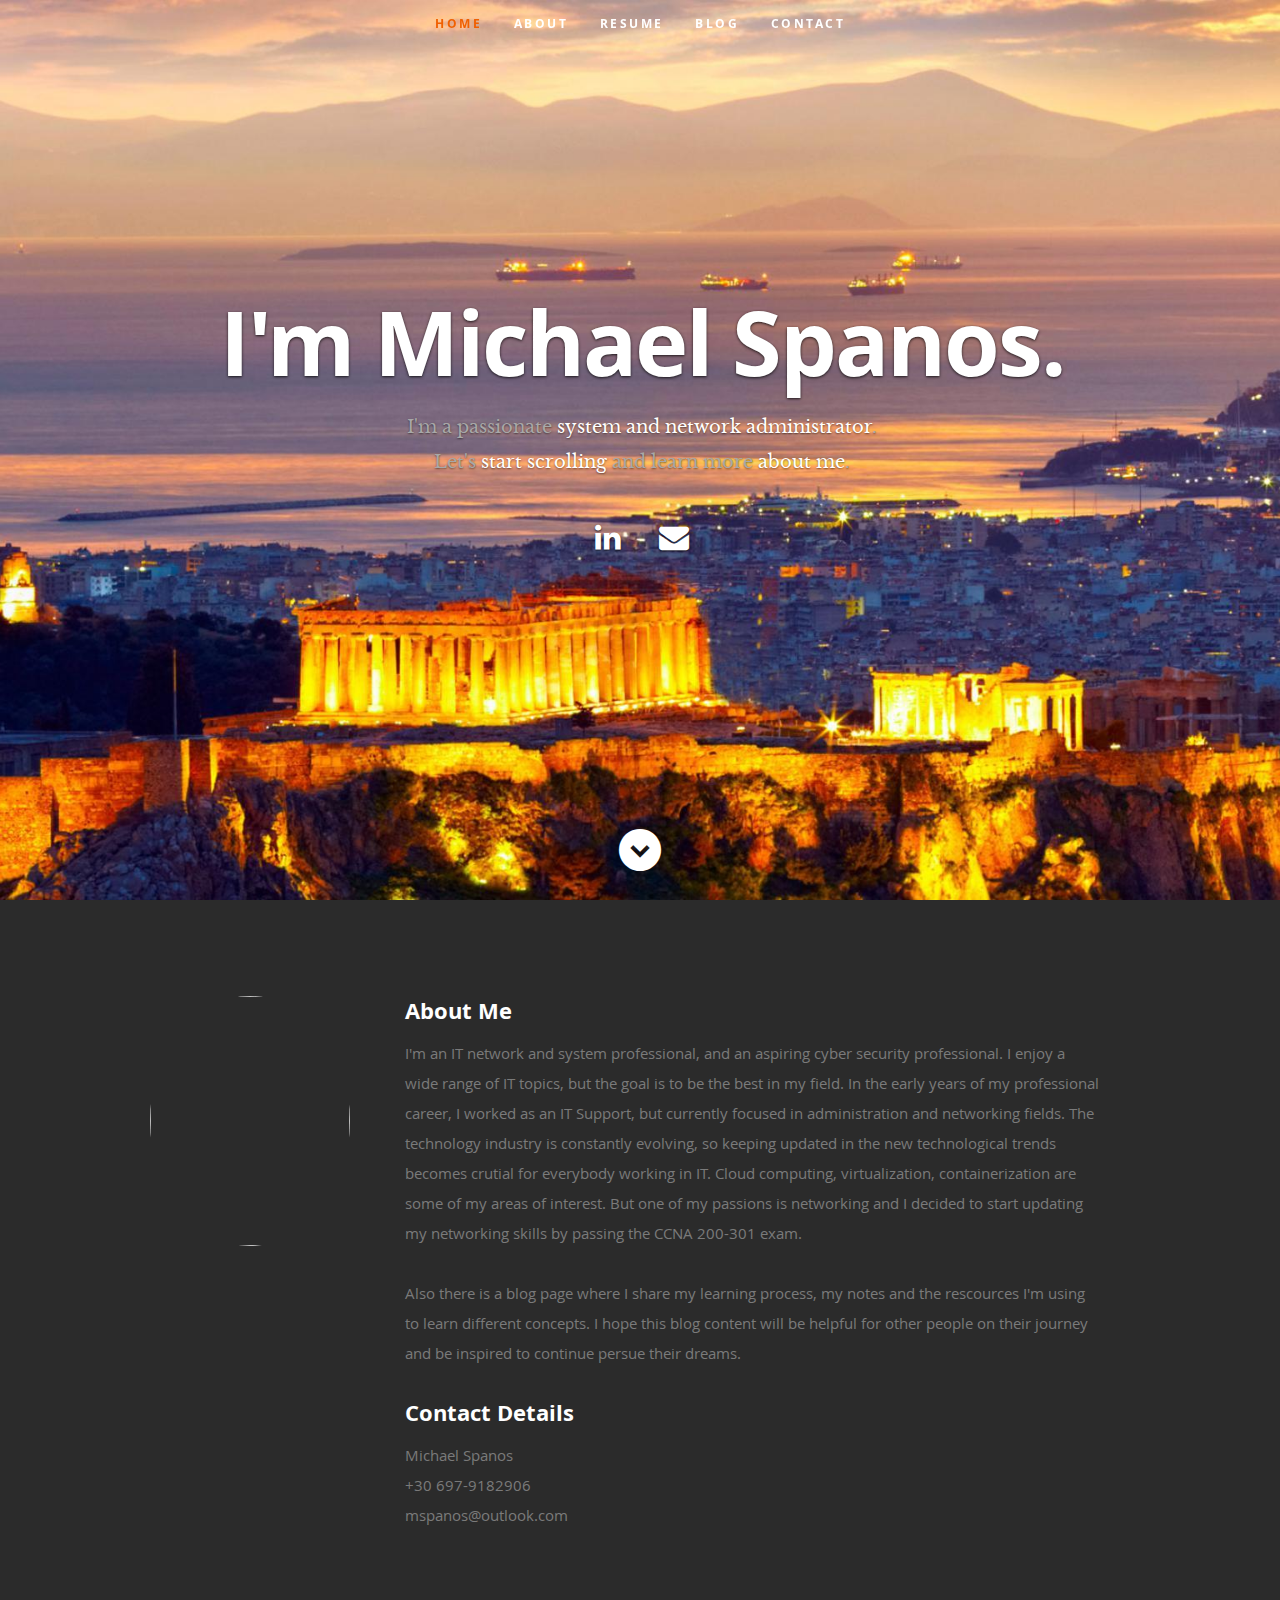
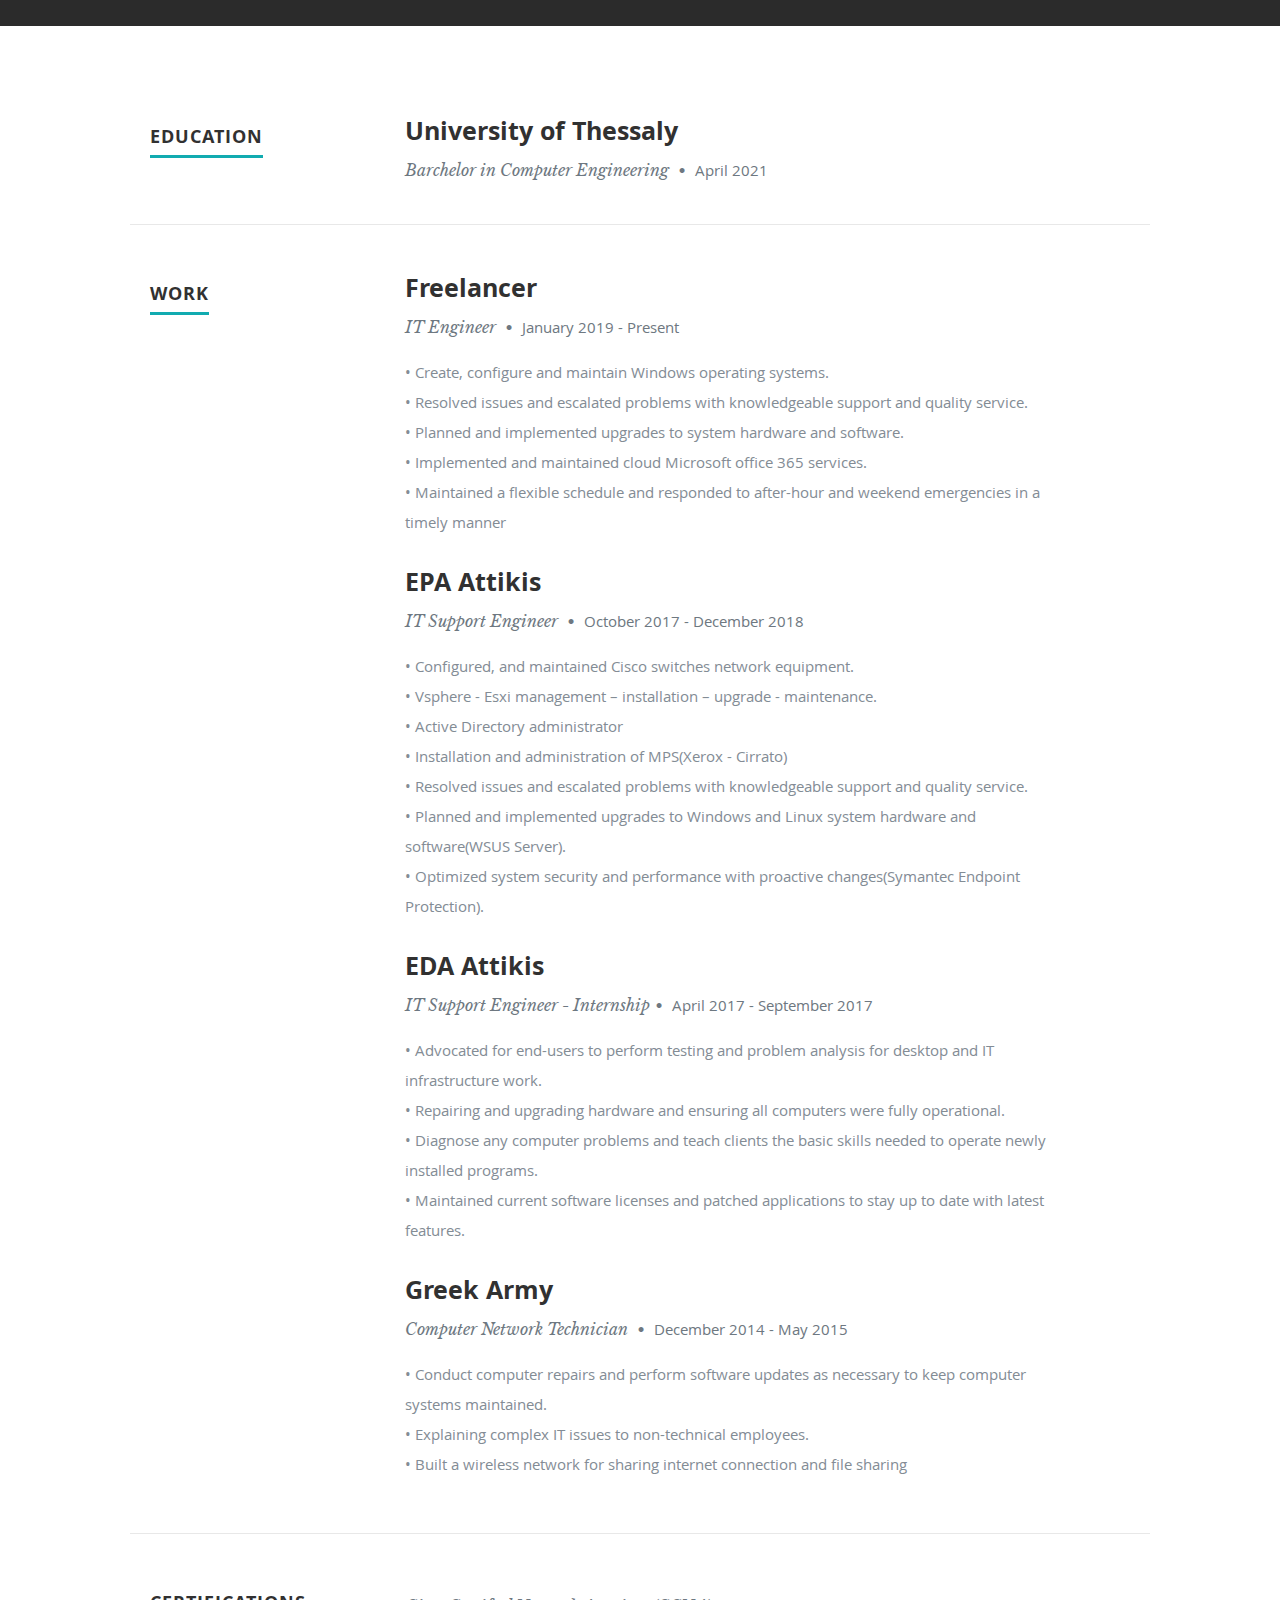
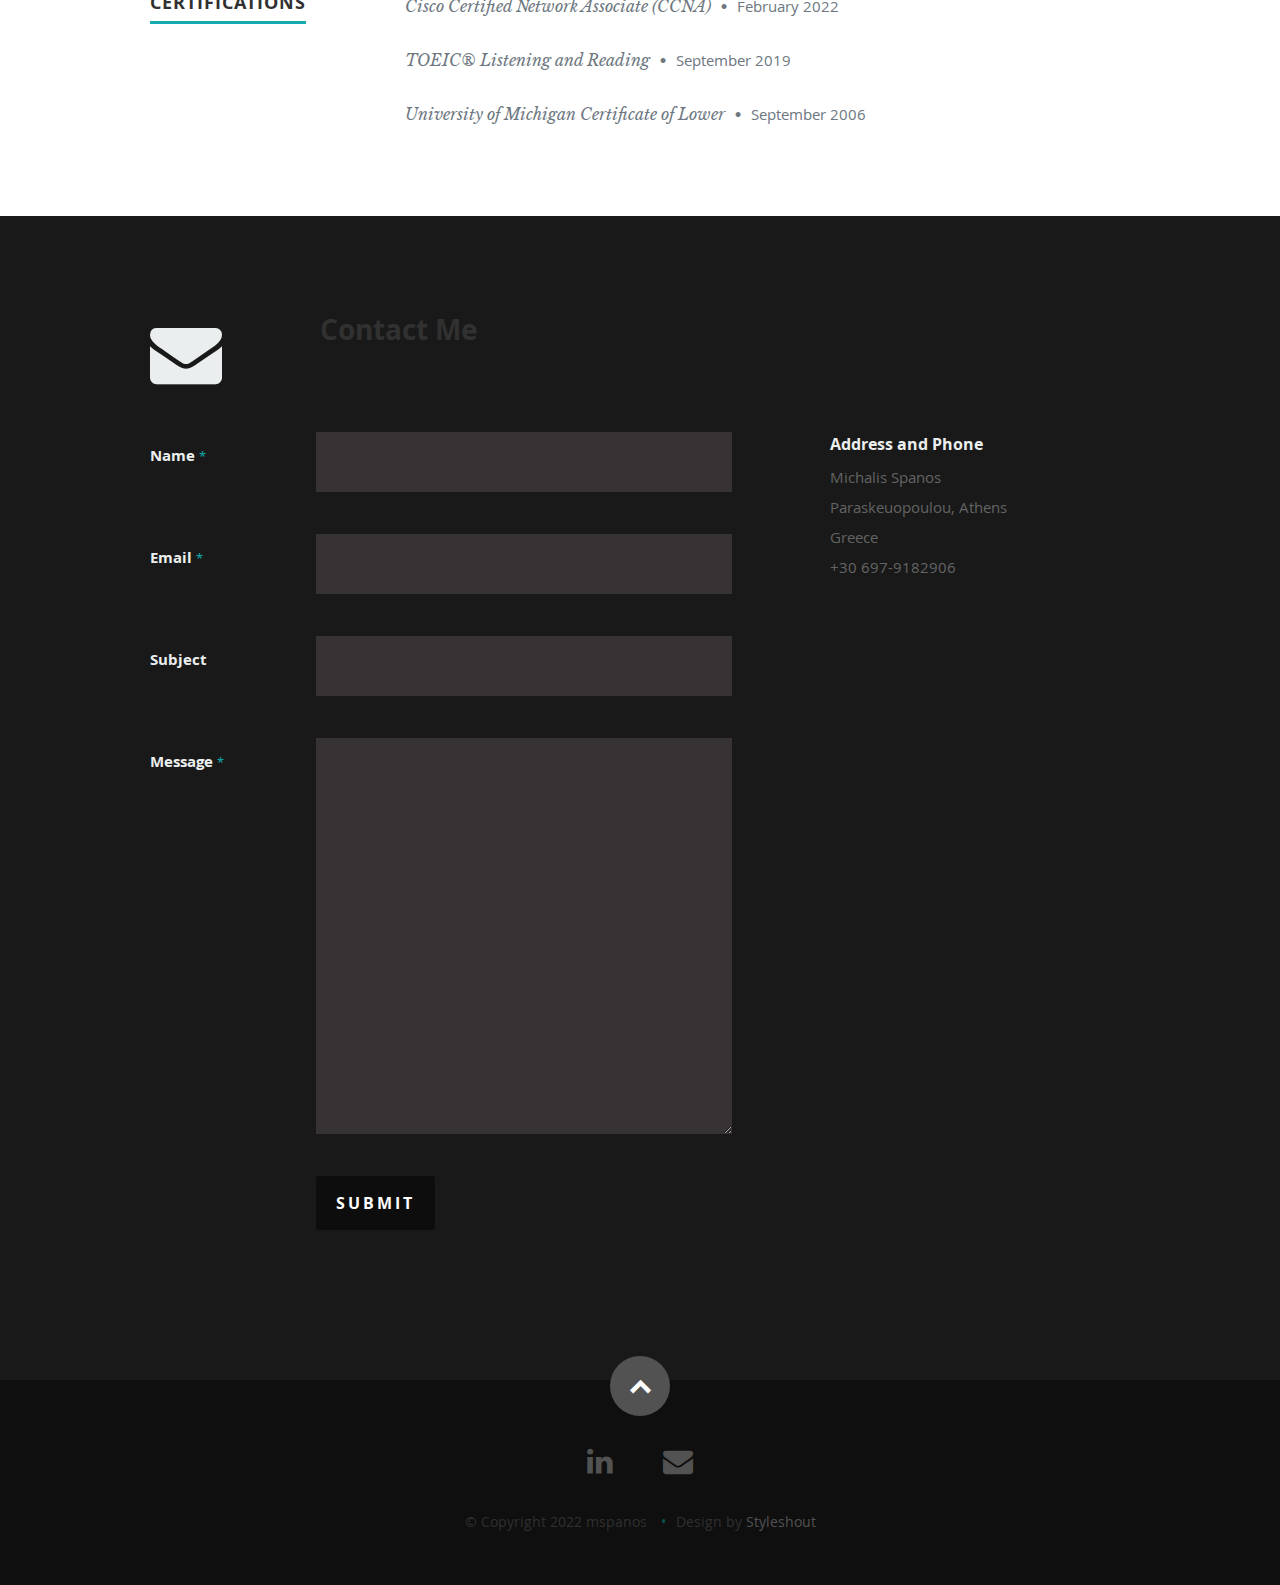
==== commit da679f23: "change Contact section" ====
--- a/index.html
+++ b/index.html
@@ -326,10 +326,8 @@
 
             <div class="ten columns">
 
-                  <p class="lead">Sed ut perspiciatis unde omnis iste natus error sit voluptatem accusantium doloremque laudantium, totam rem aperiam,
-                  eaque ipsa quae ab illo inventore veritatis et quasi architecto beatae vitae dicta sunt explicabo. Nemo enim ipsam
-                  voluptatem quia voluptas sit aspernatur aut odit aut fugit.
-                  </p>
+                  <h2 class="lead">Contact Me
+                  </h2>
 
             </div>
 
